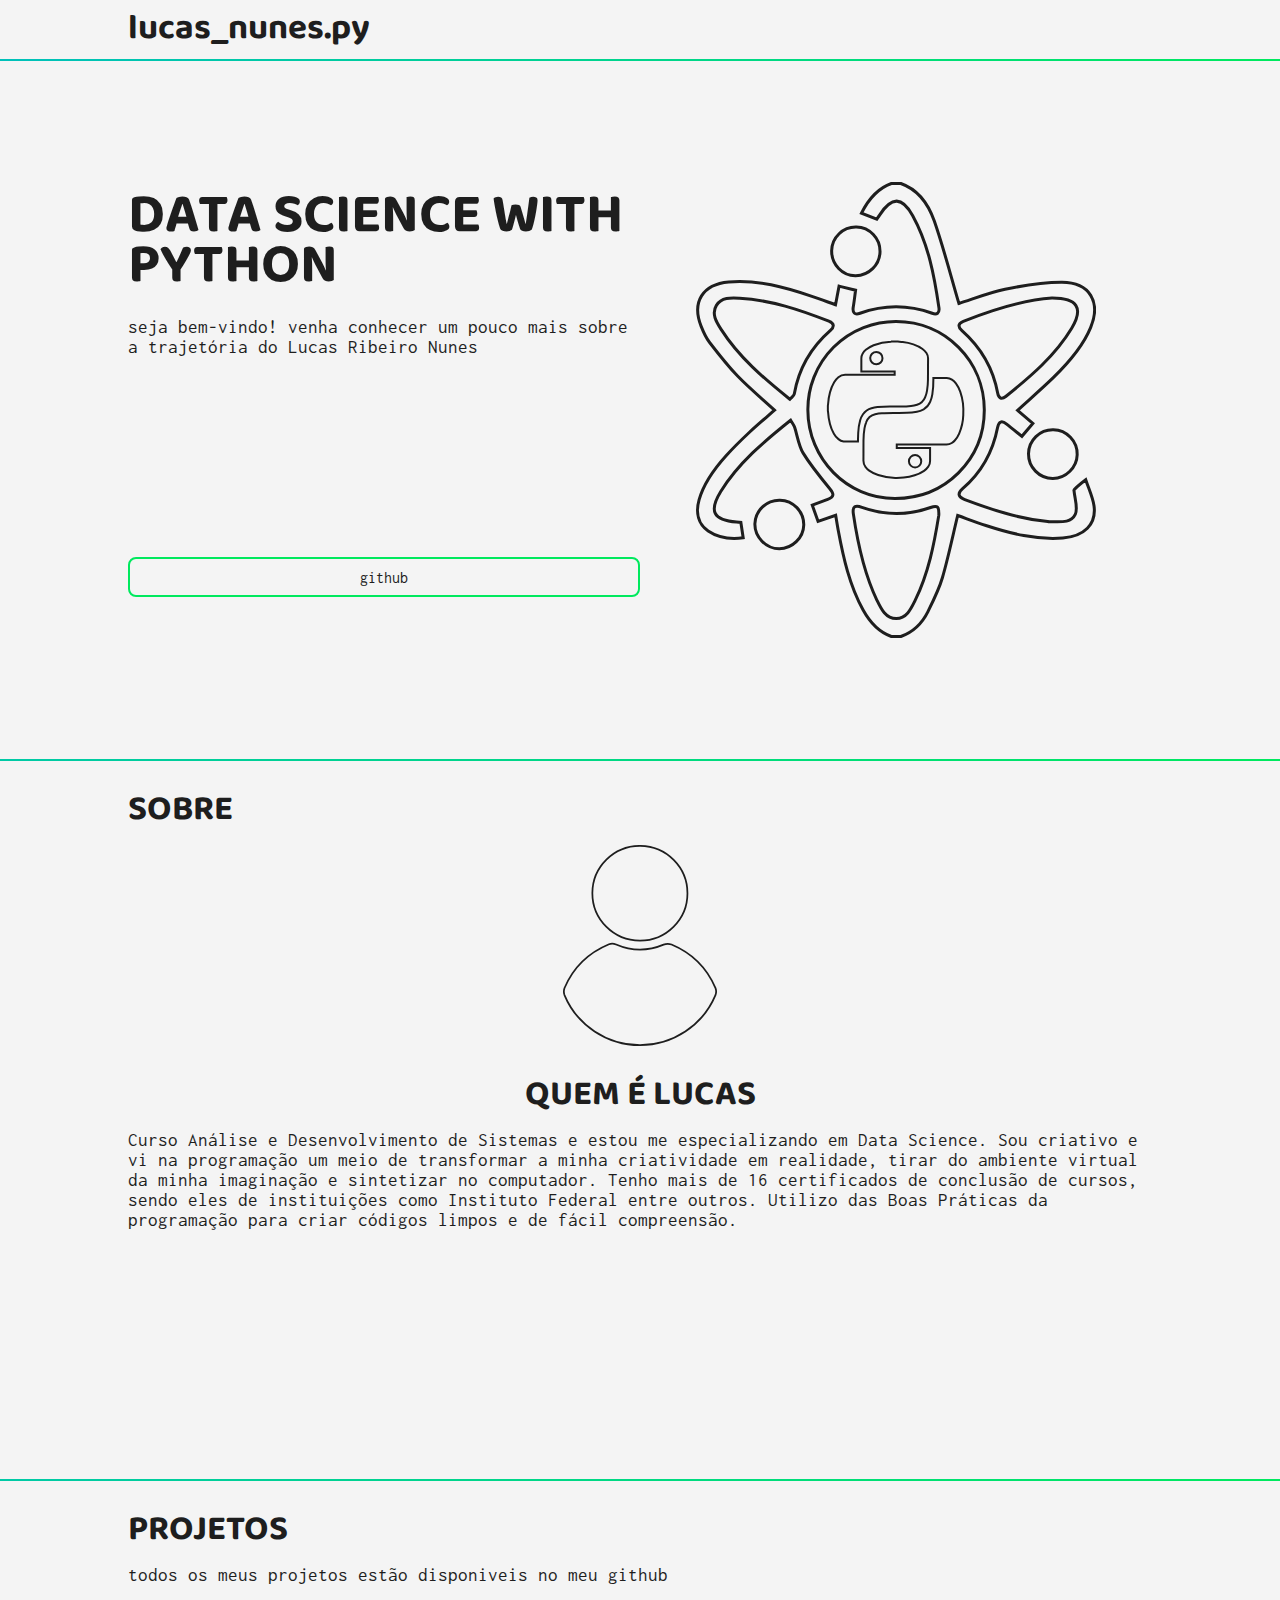
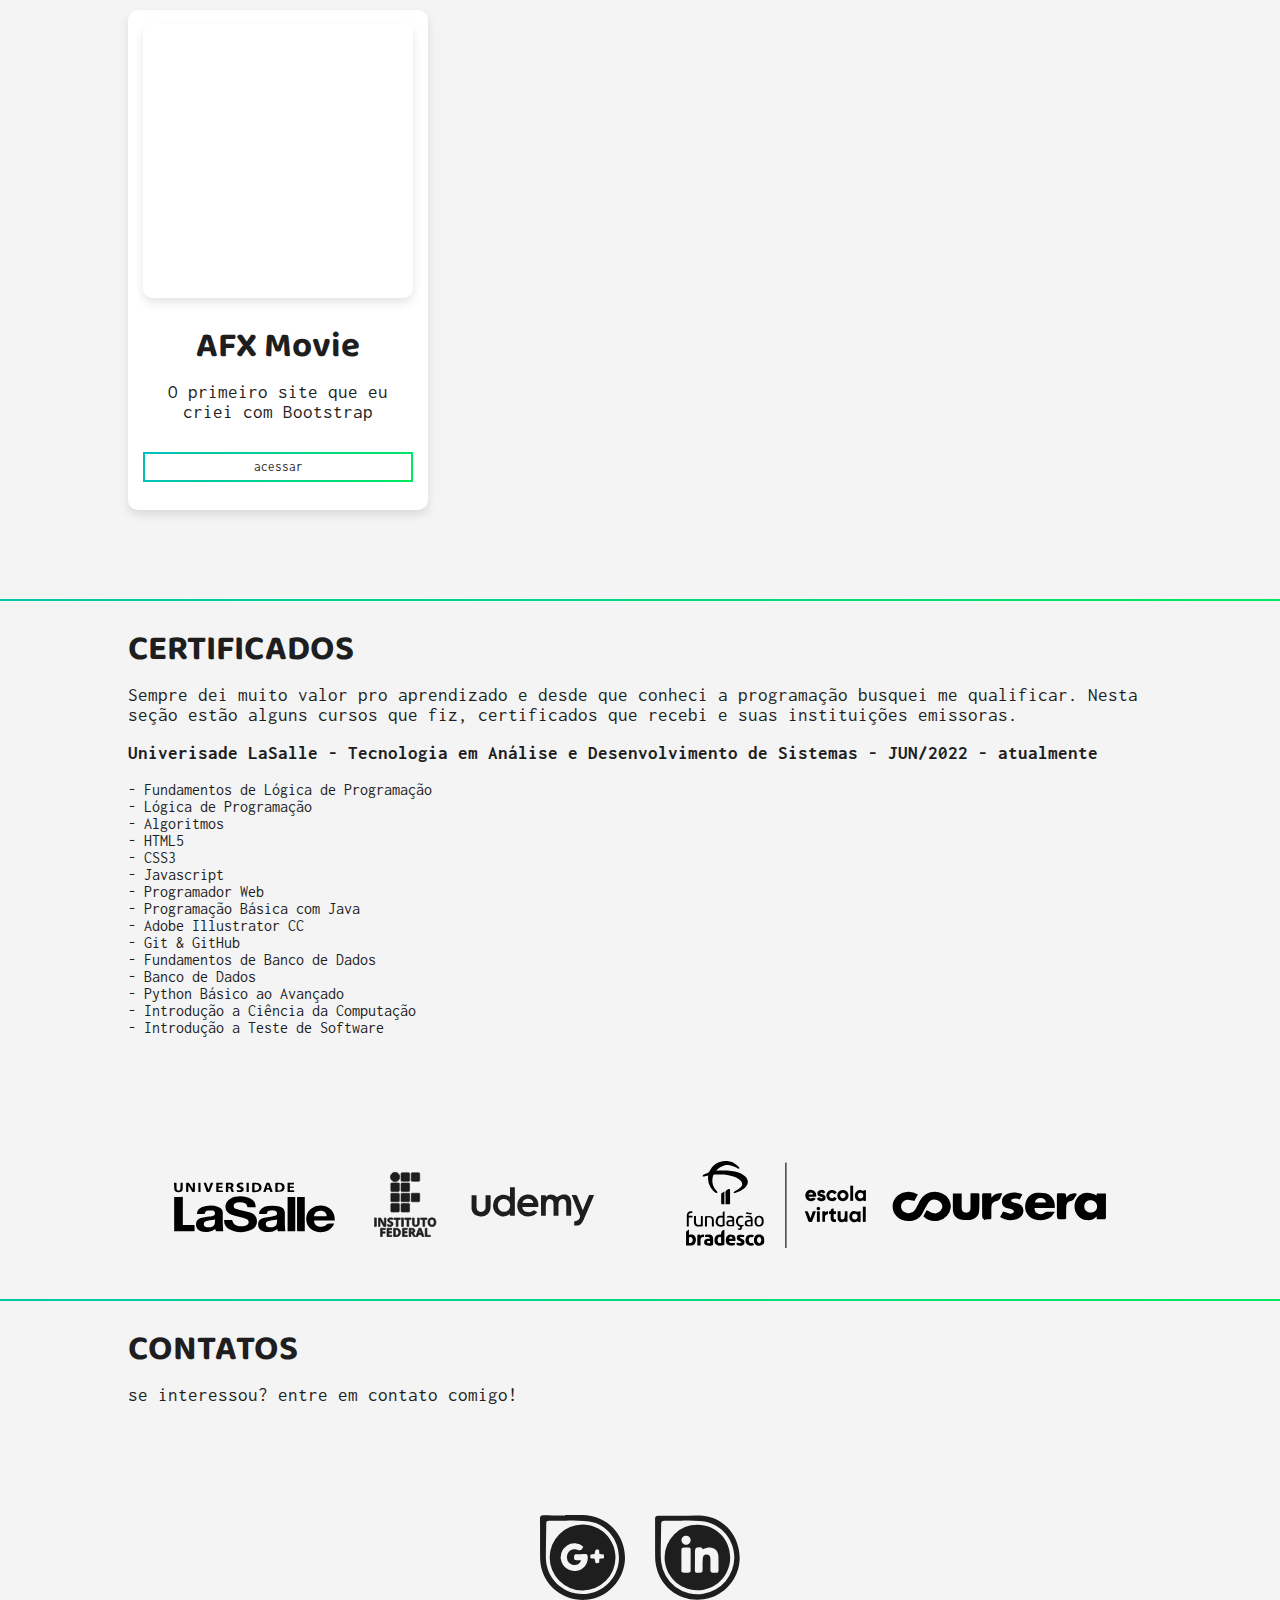
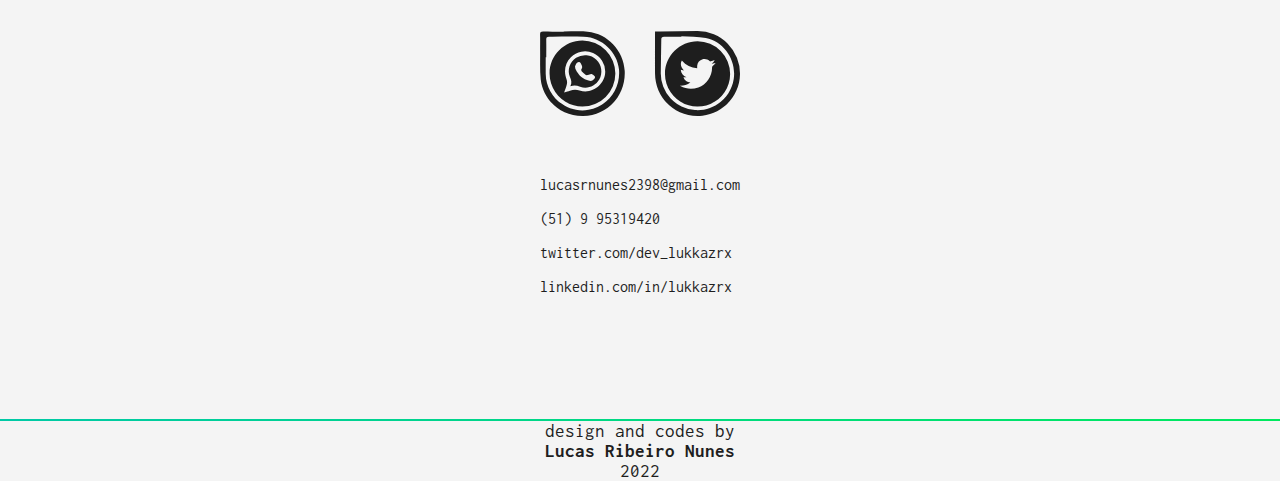
==== index.html @ f73d0a08 "Desktop update 1" ====
<!DOCTYPE html>
<html lang="pt-br">
<head>
  <meta charset="UTF-8">
  <meta http-equiv="X-UA-Compatible" content="IE=edge">
  <meta name="viewport" content="width=device-width, initial-scale=1.0">
  <link rel="stylesheet" href="style.css">
  <meta name="theme-color" content="#1e1e1e" />
  <link rel="shortcut icon" href="./img/Python-logo-notextvg.png" type="image/x-icon">
  <title>Portifólio DevLukkazrx</title>
</head>
<body>
  <header>
    <nav class="logo border-gradient">
      <h2 id="logo-text">lucas_nunes.py</h2>
      <!--
      <div class="navegation-list">
        <ul class="navegation-list2 list">
          <li class="itens">sobre</li>
          <li class="itens">projetos</li>
          <li class="itens">certificados</li>
          <li class="itens">contato</li>
        </ul>
      </div>
      -->
    </nav>
  </header>
  <main>
    <!-- Primeira tela-->
    <section class="first-screen border-gradient espacamento secao">
      <img class="img-data" src="./img/datascienceimg.svg" alt="Data Science image">
      <div class="informations">
          <h1 id="tittle">DATA SCIENCE WITH PYTHON</h1>
          <p>seja bem-vindo! venha conhecer um pouco mais sobre a trajetória do Lucas Ribeiro Nunes</p>
            <div class="btn"><a href="">github</a></div>
      </div>
    </section>

    <!-- Segunda tela -->
    <section class="border-gradient espacamento secao">
      <h2 id="subtittle">SOBRE</h2>
      <div class="about">
          <img class="about-img img-size" src="./img/profileimg.svg" alt="">
        <h3>QUEM É LUCAS</h3>
        <p>Curso Análise e Desenvolvimento de Sistemas e estou me especializando em Data Science.
          Sou criativo e vi na programação um meio de transformar a minha criatividade em realidade, 
          tirar do ambiente virtual da minha imaginação e sintetizar no computador.
          Tenho mais de 16 certificados de conclusão de cursos, sendo eles de instituições como 
          Instituto Federal entre outros.
          Utilizo das Boas Práticas da programação para criar códigos limpos e de fácil compreensão.
        </p>
      </div>
    </section>

    <!-- Terceira tela -->
    <section class="projects border-gradient espacamento secao">
      <h2>PROJETOS</h2>
      <p>todos os meus projetos estão disponiveis no meu github</p>
      <div class="card-container">
        <div class="card">
          <div class="iframecard">
            <iframe src="https://lukkazrx.github.io/AFXMovie/" width="100%" height="100%" frameborder="0"></iframe>
          </div>
          <div class="card-description">
            <h3>AFX Movie</h3>
            <p>O primeiro site que eu criei com Bootstrap</p>
            <button class="btn-card"><a href="https://lukkazrx.github.io/AFXMovie/">acessar</a></button>
          </div>
        </div>
      </div>
    </section>

    <!-- Quarta tela -->
    <section class="certificate border-gradient espacamento secao">
        <div>
          <h2>CERTIFICADOS</h2>
          <p>Sempre dei muito valor pro aprendizado e desde que conheci a programação busquei me qualificar.
            Nesta seção estão alguns cursos que fiz, certificados que recebi e suas instituições emissoras.</p>
          <br>
          <p><strong>Univerisade LaSalle - Tecnologia em Análise e Desenvolvimento de Sistemas - JUN/2022 - atualmente</strong></p>
          <br>
            <ul class="list">
              <li>- Fundamentos de Lógica de Programação</li>
              <li>- Lógica de Programação</li>
              <li>- Algoritmos</li>
              <li>- HTML5</li>
              <li>- CSS3</li>
              <li>- Javascript</li>
              <li>- Programador Web</li>
              <li>- Programação Básica com Java</li>
              <li>- Adobe Illustrator CC</li>
              <li>- Git & GitHub</li>
              <li>- Fundamentos de Banco de Dados</li>
              <li>- Banco de Dados</li>
              <li>- Python Básico ao Avançado</li>
              <li>- Introdução a Ciência da Computação</li>
              <li>- Introdução a Teste de Software</li>
            </ul>
        </div>

        <div class="certificates">
          <img class="certificates-img" src="./img/certificate1img.svg" alt="">
          <img class="certificates-img" src="./img/certificate2img.svg" alt="">
      </div>
    </section>

    <!-- Quinta tela -->
    <section class="border-gradient espacamento secao">
      <h2>CONTATOS</h2>
      <p>se interessou? entre em contato comigo!</p>
      <div class="contact">
        <div class="contact-img">
          <img class="img-size" src="./img/socialimg.svg" alt="">
        </div>
        <ul class="list">
          <li>lucasrnunes2398@gmail.com</li>
          <br>
          <li>(51) 9 95319420</li>
          <br>
          <li><a target="_blank" href="https://twitter.com/dev_lukkazrx">twitter.com/dev_lukkazrx</a></li>
          <br>
          <li><a target="_blank" href="https://www.linkedin.com/in/lukkazrx/">linkedin.com/in/lukkazrx</a></li>
        </ul>
      </div>
    </section>
  </main>
  <footer class="espacamento">
    <p>design and codes by</p>
    <p><strong>Lucas Ribeiro Nunes</strong></p>
    <p>2022</p>
  </footer>
</body>
</html>
---- style.css ----
@import url('https://fonts.googleapis.com/css2?family=Baloo+Da+2:wght@800&family=Inconsolata&display=swap');
/* gerenal styles */
* {
  margin: 0;
  padding: 0;
  box-sizing: border-box;
  text-decoration: none;
  list-style: none;
  color:#1e1e1e;
  
}

body {
  background-color: #f4f4f4;
}

.img-size {
 width: 200px;
}

h1, h2, h3 {
  font-family: 'baloo da 2';
  margin: 20px 0 5px 0;
}

p{
  font-family: 'Inconsolata';
  font-size: 1.2rem;
}

.logo {
  padding-left: 10%;
  padding-right: 10%;
  display: flex;
}

#logo-text {
  margin: 0 0 0 0;
}

.navegation-list {
  display: none;
}

.border-gradient {
  border-bottom: 2px solid;
  border-image: linear-gradient(120deg, #00bfbc, #00e95e) 1;
}

.list {
  margin-bottom: 40px;
  font-family: 'Inconsolata';
}

.espacamento {
  min-width: 300px;
  padding-left: 10%;
  padding-right: 10%;
}

.secao {
  min-height: 700px;
}
/* end gerenal styles */

/* section first-screen*/
.first-screen {
  display: flex;
  justify-content: flex-start;
  flex-direction: column;
}

.img-data {
  min-width: 200px;
  max-width: 30%;
  margin: 60px auto 60px auto;
}

.informations {
  max-width: 100%;
}

.btn {
  height: 30px;
  min-width: 240px;
  margin-top: 20px;
  font-family: 'Inconsolata';
  border-radius: 8px;
  border: 2px solid #00e95e;
  background-color: transparent;
  text-align: center;
  display: flex;
  justify-content: center;
  align-items: center;
}

.btn:hover {
  background-image: linear-gradient(120deg, #00bfbc 0%, #00e95e 100%);
  border: 1px solid #00befc;
  color: #f4f4f4;
}

/* section about */
.about {
  display: flex;
  justify-content: center;
  align-items: center;
  flex-direction: column;
  margin-bottom: 70px;
}

#subtittle {
  text-align: start;
}

.about-img {
  min-width: 150px;
  max-width: 15%;
}

/*  section projects */
.projects {
  width: 100%;
}

.card-container {
  height: 500px;
}

.card {
  position: relative;
  background-color: #fff;
  border-radius: 10px;
  max-width: 300px;
  height: 100%;
  margin-top: 25px;
  margin-bottom: 45px;
  display: flex;
  justify-content: center;
  align-items: center;
  flex-direction: column;
  box-shadow: 0 5px 10px rgba(0, 0, 0, 0.1);
  text-align: center;
}

.iframecard {
  background-color: transparent;
  border-radius: 10px;
  border: 2px solid #fff;
  width: 90%;
  height: 55%;
  box-shadow: 0 5px 10px rgba(0, 0, 0, 0.1);}

.card-description {
  width: 90%;
  height: 40%;
}

.btn-card {
  height: 30px;
  width: 100%;
  margin-top: 30px;
  font-family: 'Inconsolata';
  border: 2px solid;
  border-image: linear-gradient(120deg, #00bfbc, #00e95e) 1;
  background-color: transparent;
}

.btn-card:hover {
  background-image: linear-gradient(120deg, #00bfbc 0%, #00e95e 100%);
  border: 2px solid #00befc;
  color: #f4f4f4;
}

/* section certificate */
.certificates {
  max-width: 100%;
  padding-bottom: 5%;
}


.certificates-img {
  max-width: 420px;
}

/* section contact */
.contact{
  display: flex;
  justify-content: center;
  align-items: center;
  flex-direction: column;
  margin-top: 60px;
  margin-bottom: 60px;
}

.contact-img {
  margin-top: 50px;
  margin-bottom: 50px;
  display: flex;
  justify-content: flex;
  align-items: center;
  margin-bottom: 60px;
}

footer p {
  text-align: center;
}

@media (min-width: 576px) {
  .logo {
    justify-content: space-between;
  }
  .navegation-list {
    display:flex;
    justify-content: center;
    align-items: center;
    justify-content: space-around;
  }
  .navegation-list2 {
    display: flex;
    align-items: center;
    justify-content: space-around;
  }

}

@media (min-width: 992px) {
  h1, h2, h3 {
    font-family: 'baloo da 2';
    margin: 20px 0 5px 0;
    font-size: 35px;
  }


  .img-data {
    max-width: 400px;
  }
  .first-screen {
    display: flex;
    flex-direction: row-reverse;
    justify-content: space-between;
    align-items: center;
  }

  #tittle {
    font-size: 3.5rem;
    line-height: 90%;
  }

  .btn {
    margin-top: 200px;
    height: 40px;
  }

  .informations {
    display: flex;
    flex-direction: column;
    justify-content: space-between;
    max-width: 50%;
    max-height: 100%;
    padding: 0 0 5% 0;
  }
  .informations p {
    margin-top: 20px;
  }

  .certificate {
    display: flex;
    justify-content: space-between;
    flex-direction: column;
  }

  .certificates {
    display: flex;
    align-items: center;
    justify-content: space-around;
  }
}
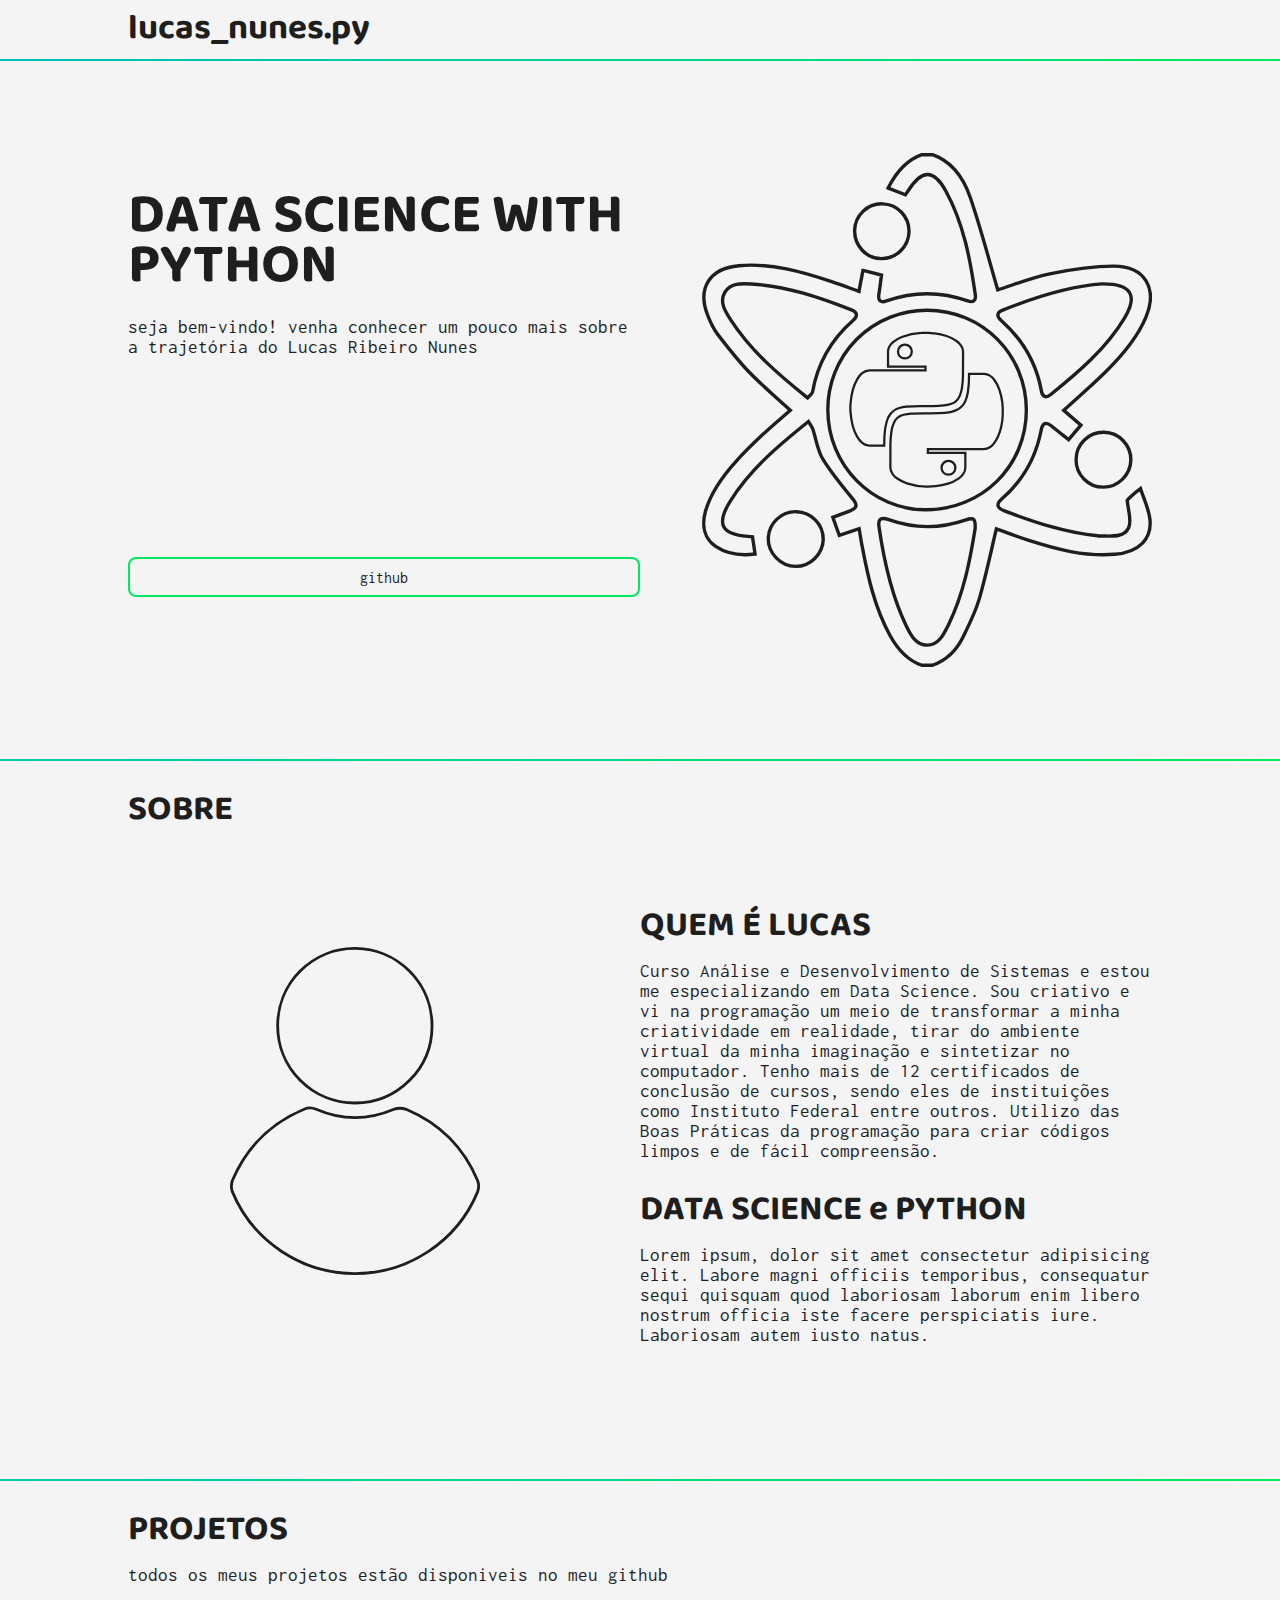
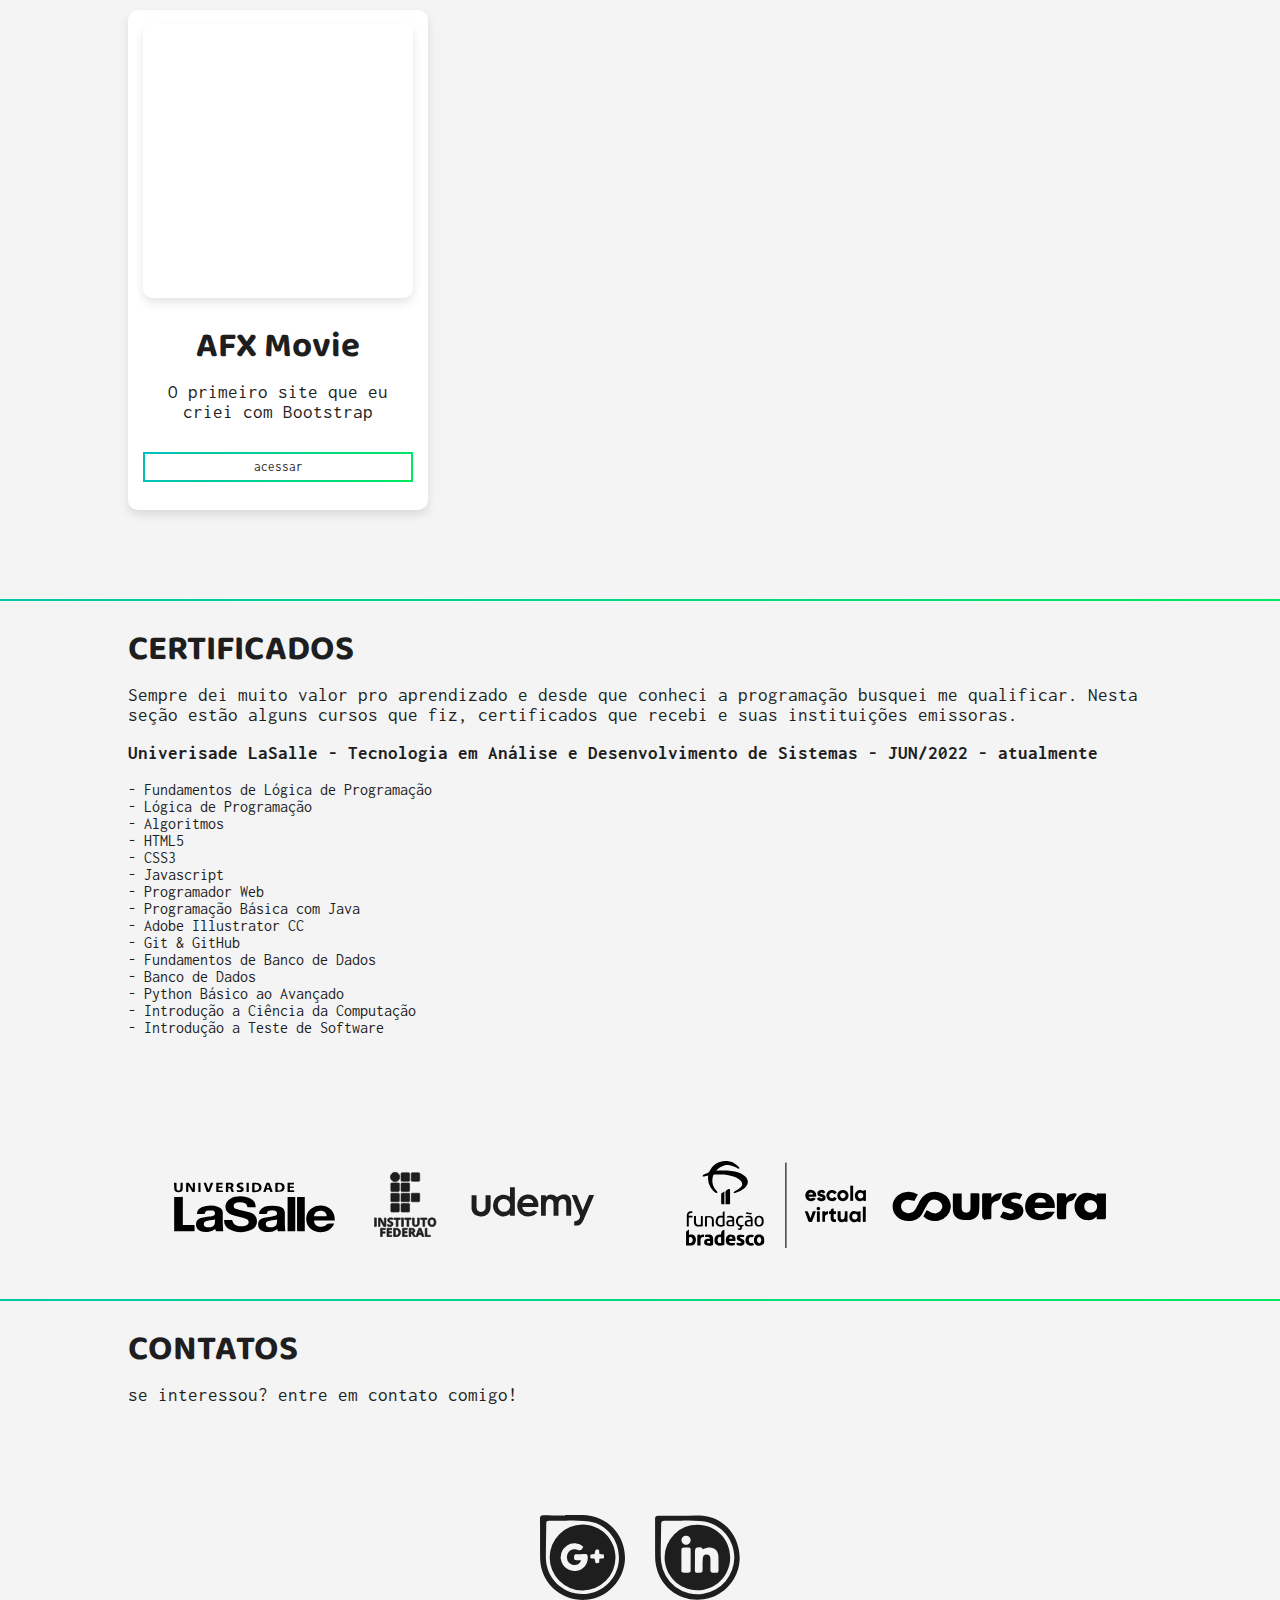
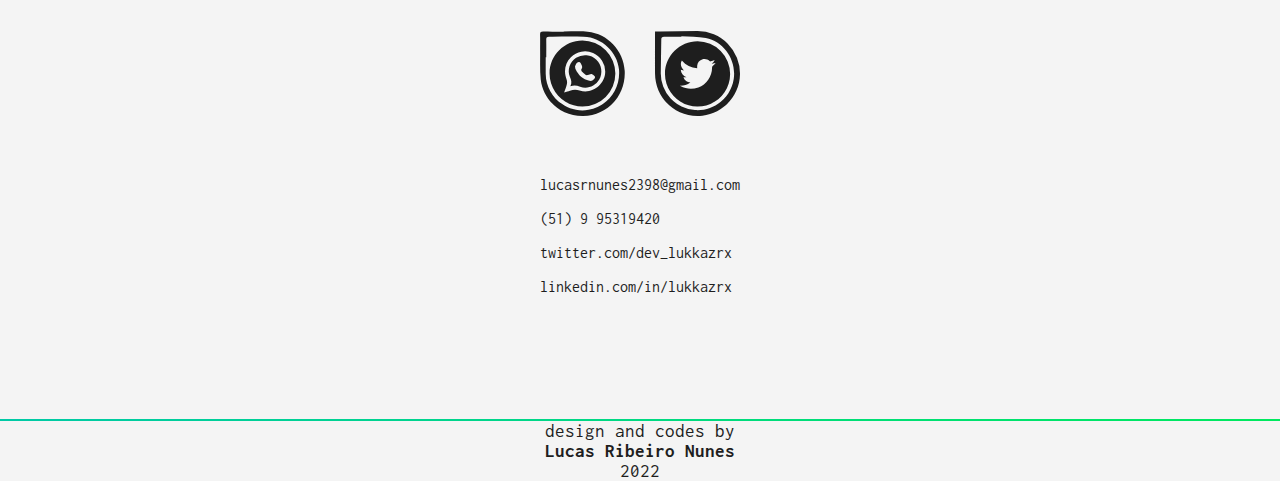
==== commit dfd217f1: "Desktop update 2" ====
--- a/index.html
+++ b/index.html
@@ -40,15 +40,22 @@
     <section class="border-gradient espacamento secao">
       <h2 id="subtittle">SOBRE</h2>
       <div class="about">
-          <img class="about-img img-size" src="./img/profileimg.svg" alt="">
-        <h3>QUEM É LUCAS</h3>
-        <p>Curso Análise e Desenvolvimento de Sistemas e estou me especializando em Data Science.
-          Sou criativo e vi na programação um meio de transformar a minha criatividade em realidade, 
-          tirar do ambiente virtual da minha imaginação e sintetizar no computador.
-          Tenho mais de 16 certificados de conclusão de cursos, sendo eles de instituições como 
-          Instituto Federal entre outros.
-          Utilizo das Boas Práticas da programação para criar códigos limpos e de fácil compreensão.
-        </p>
+          <img class="about-img" src="./img/profileimg.svg" alt="">
+          <div class="informations-about">
+            <h3>QUEM É LUCAS</h3>
+             <p>Curso Análise e Desenvolvimento de Sistemas e estou me especializando em Data Science.
+               Sou criativo e vi na programação um meio de transformar a minha criatividade em realidade, 
+               tirar do ambiente virtual da minha imaginação e sintetizar no computador.
+               Tenho mais de 12 certificados de conclusão de cursos, sendo eles de instituições como 
+               Instituto Federal entre outros.
+               Utilizo das Boas Práticas da programação para criar códigos limpos e de fácil compreensão.
+             </p>
+             <h3>DATA SCIENCE e PYTHON</h3>
+             <p>
+              Lorem ipsum, dolor sit amet consectetur adipisicing elit.
+               Labore magni officiis temporibus, consequatur sequi quisquam quod laboriosam laborum enim libero nostrum officia iste facere perspiciatis iure. Laboriosam autem iusto natus.
+             </p>
+          </div>
       </div>
     </section>
 
@@ -67,6 +74,7 @@
             <button class="btn-card"><a href="https://lukkazrx.github.io/AFXMovie/">acessar</a></button>
           </div>
         </div>
+        
       </div>
     </section>
 
--- a/style.css
+++ b/style.css
@@ -74,6 +74,11 @@
   min-width: 200px;
   max-width: 30%;
   margin: 60px auto 60px auto;
+  animation: dataAnimation 5000ms linear infinite;
+}
+
+@keyframes dataAnimation {
+  100% {transform: rotate(360deg);}
 }
 
 .informations {
@@ -132,7 +137,7 @@
   background-color: #fff;
   border-radius: 10px;
   max-width: 300px;
-  height: 100%;
+  height: 90%;
   margin-top: 25px;
   margin-bottom: 45px;
   display: flex;
@@ -149,7 +154,8 @@
   border: 2px solid #fff;
   width: 90%;
   height: 55%;
-  box-shadow: 0 5px 10px rgba(0, 0, 0, 0.1);}
+  box-shadow: 0 5px 10px rgba(0, 0, 0, 0.1);
+}
 
 .card-description {
   width: 90%;
@@ -166,6 +172,7 @@
   background-color: transparent;
 }
 
+
 .btn-card:hover {
   background-image: linear-gradient(120deg, #00bfbc 0%, #00e95e 100%);
   border: 2px solid #00befc;
@@ -231,9 +238,10 @@
     font-size: 35px;
   }
 
-
   .img-data {
-    max-width: 400px;
+    max-width: 450px;
+    margin: 60px 0 60px 0;
+    margin-right: 0;
   }
   .first-screen {
     display: flex;
@@ -263,6 +271,23 @@
   .informations p {
     margin-top: 20px;
   }
+  .about {
+    display: flex;
+    align-items: center;
+    flex-direction: row;
+    justify-content: space-between;
+  }
+  .about-img {
+    max-width: 250px;
+    margin: 10% 0 10% 10%;
+  }
+  .informations-about {
+    max-width: 50%;
+  }
+
+  .card {
+    height: 100%;
+  }
 
   .certificate {
     display: flex;
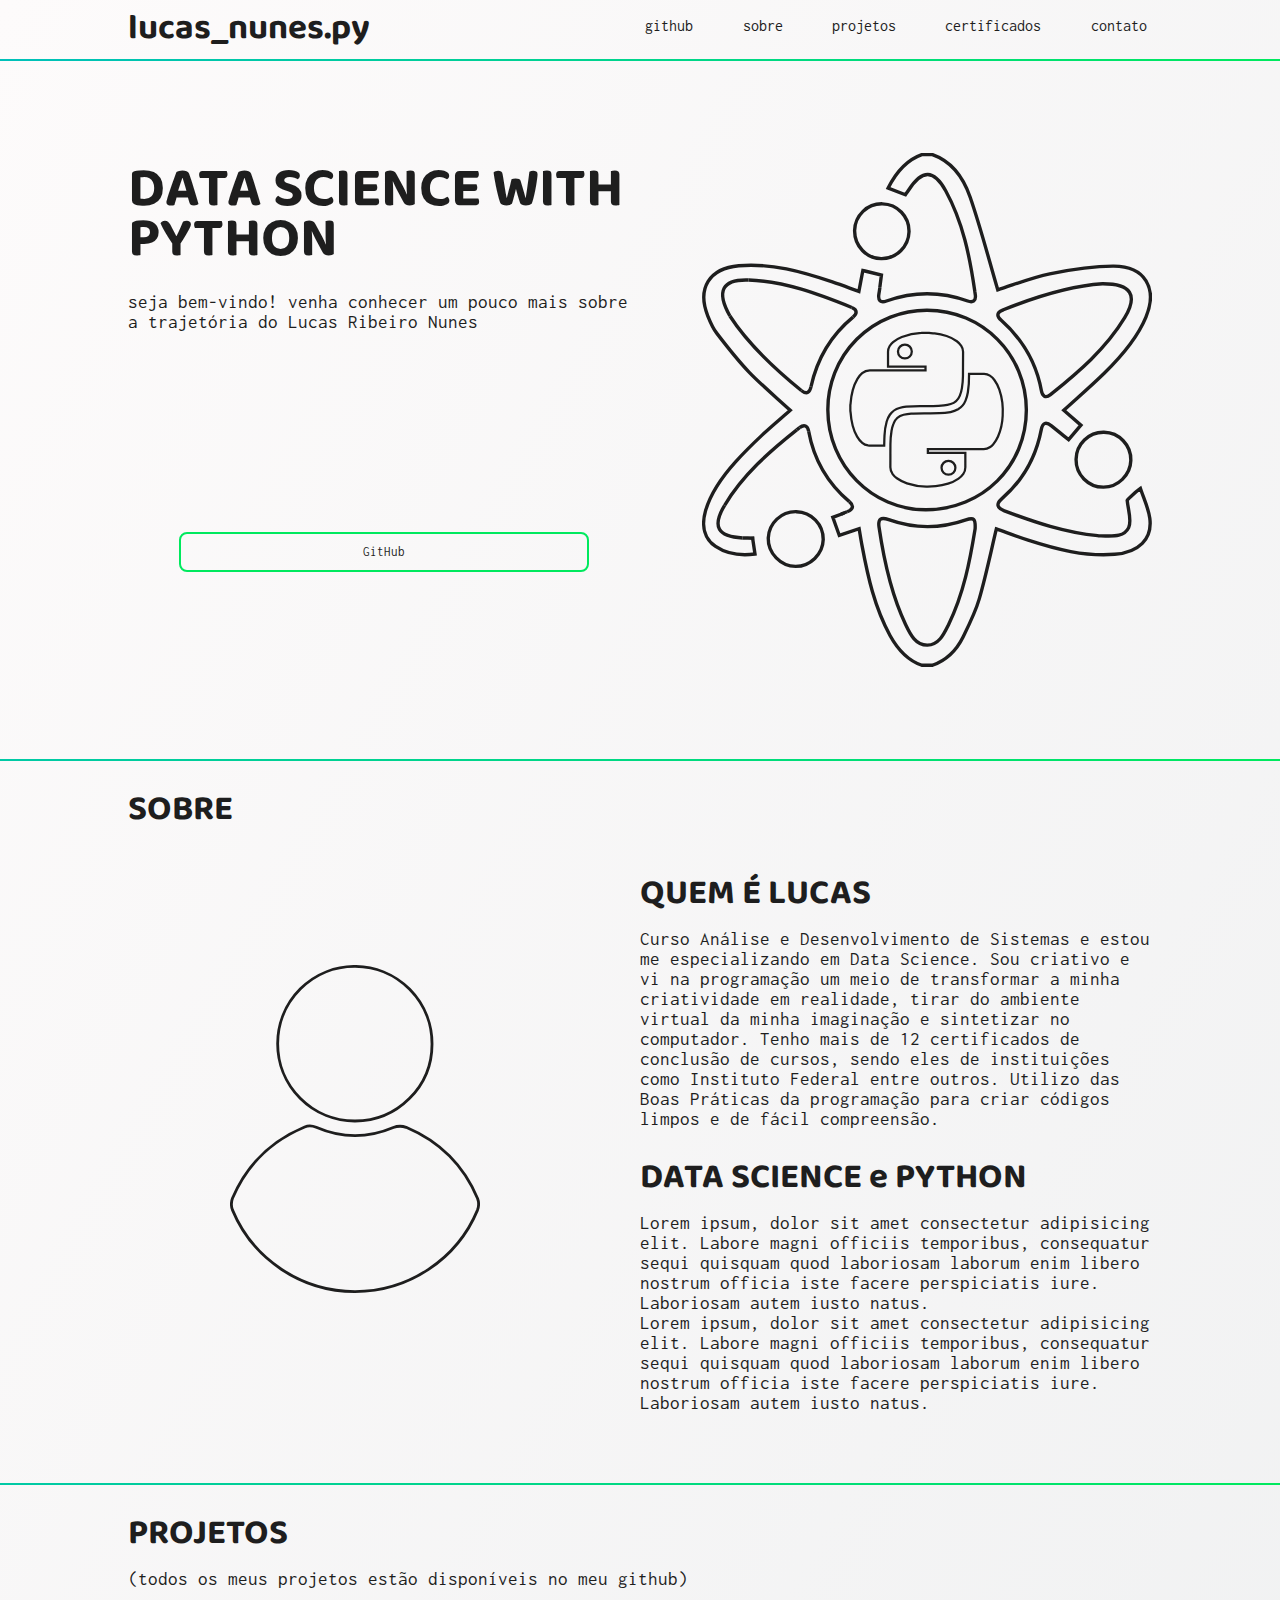
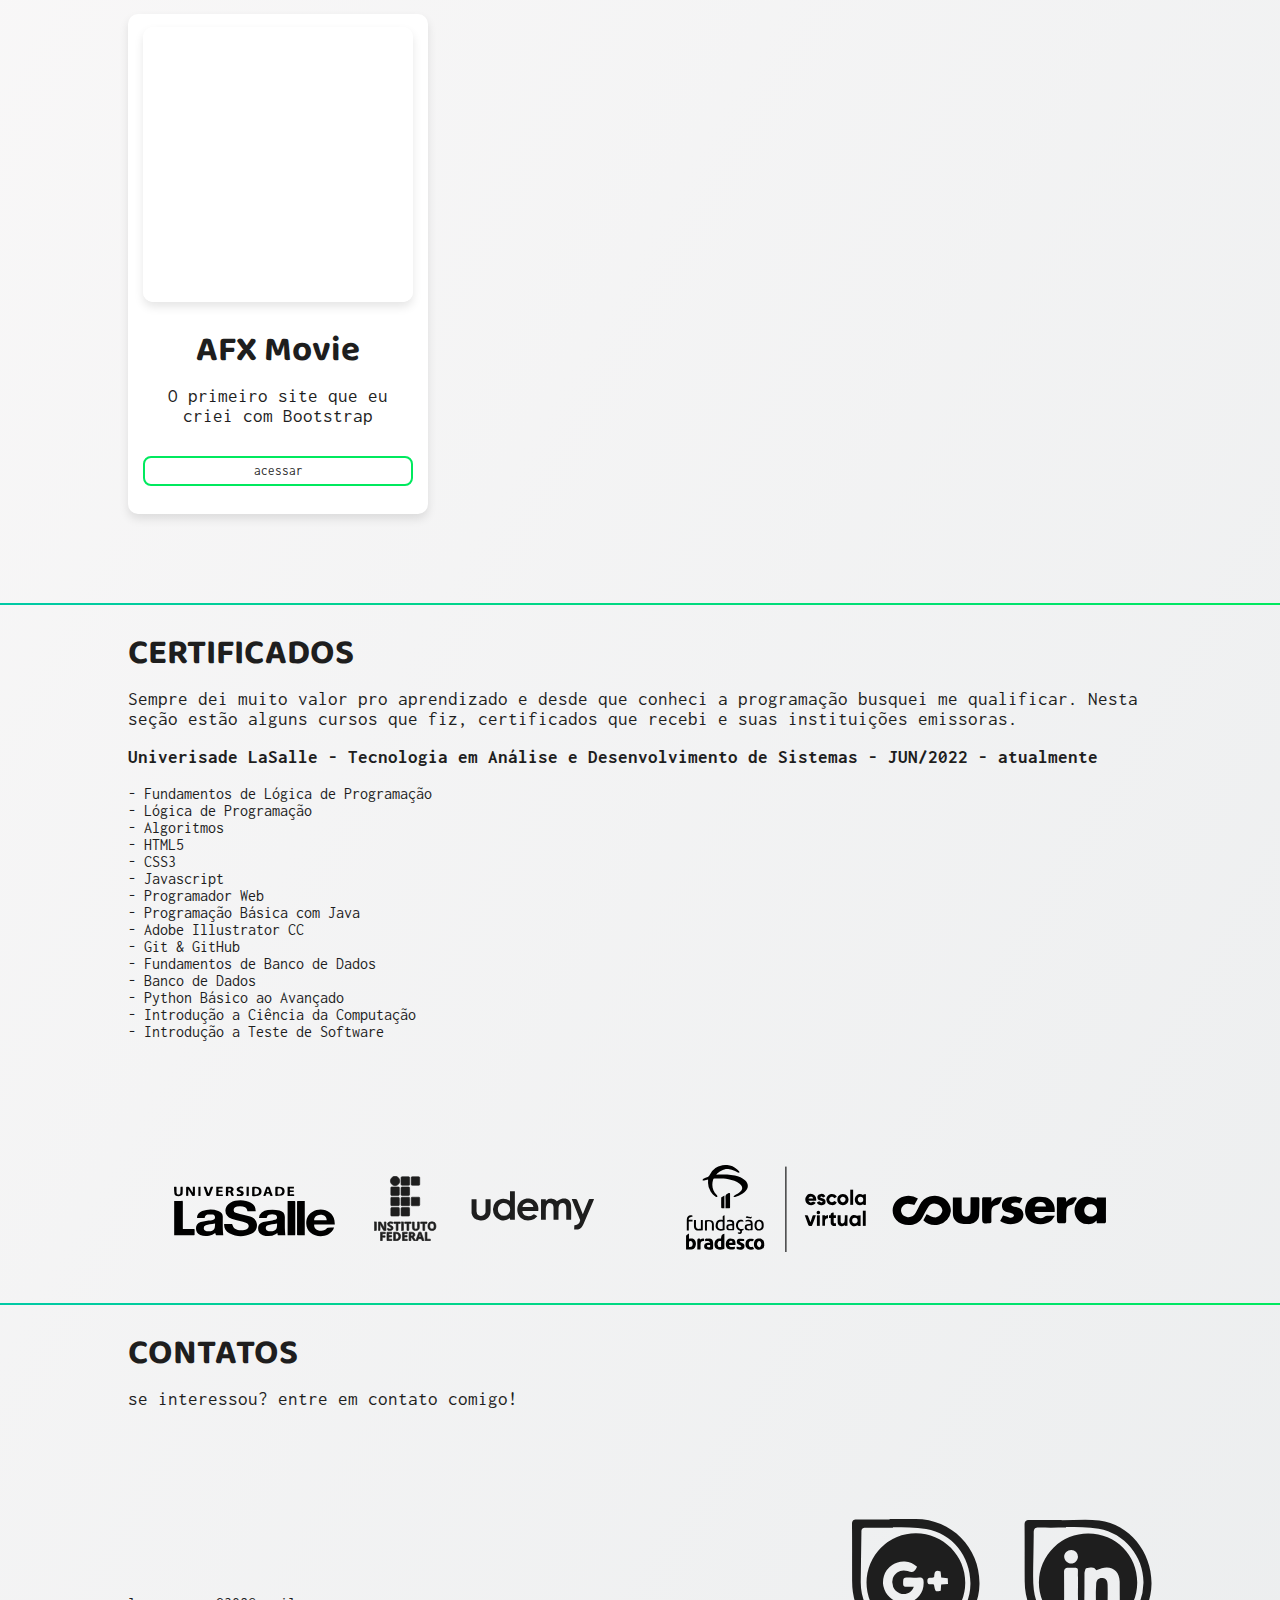
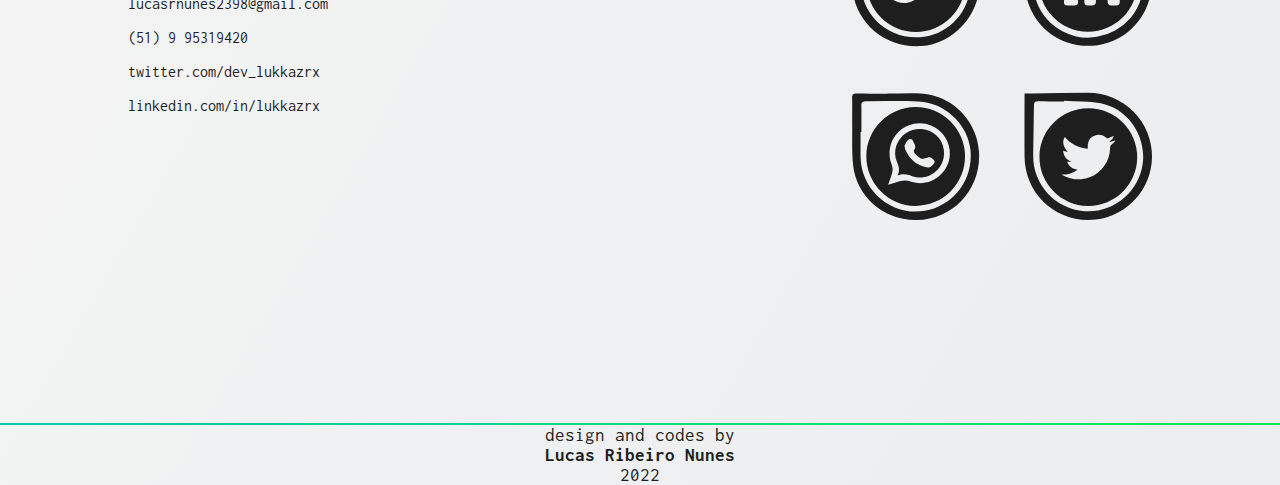
==== commit 49f67fde: "Desktop update 3" ====
--- a/index.html
+++ b/index.html
@@ -6,38 +6,37 @@
   <meta name="viewport" content="width=device-width, initial-scale=1.0">
   <link rel="stylesheet" href="style.css">
   <meta name="theme-color" content="#1e1e1e" />
-  <link rel="shortcut icon" href="./img/Python-logo-notextvg.png" type="image/x-icon">
+  <link rel="shortcut icon" href="./img/faviconmg.svg" type="image/x-icon">
   <title>Portifólio DevLukkazrx</title>
 </head>
 <body>
   <header>
     <nav class="logo border-gradient">
       <h2 id="logo-text">lucas_nunes.py</h2>
-      <!--
       <div class="navegation-list">
-        <ul class="navegation-list2 list">
-          <li class="itens">sobre</li>
-          <li class="itens">projetos</li>
-          <li class="itens">certificados</li>
-          <li class="itens">contato</li>
-        </ul>
+          <ul class="navegation-list2 list">
+            <li class="itens"><a target="_blank" href="https://github.com/lukkazrx">github</a></li>
+            <li class="itens"><a href="#section-two">sobre</a></li>
+            <li class="itens"><a href="#section-three">projetos</a></li>
+            <li class="itens"><a href="#section-four">certificados</a></li>
+            <li class="itens"><a href="#section-five">contato</a></li>
+          </ul>
       </div>
-      -->
     </nav>
   </header>
   <main>
     <!-- Primeira tela-->
     <section class="first-screen border-gradient espacamento secao">
-      <img class="img-data" src="./img/datascienceimg.svg" alt="Data Science image">
+      <img class="img-data" src="./img/datascienceimg2.svg" alt="Data Science image">
       <div class="informations">
           <h1 id="tittle">DATA SCIENCE WITH PYTHON</h1>
           <p>seja bem-vindo! venha conhecer um pouco mais sobre a trajetória do Lucas Ribeiro Nunes</p>
-            <div class="btn"><a href="">github</a></div>
+            <button onclick="window.location='https://github.com/lukkazrx';" value="click here" class="btn">GitHub</button>
       </div>
     </section>
 
     <!-- Segunda tela -->
-    <section class="border-gradient espacamento secao">
+    <section id="section-two" class="border-gradient espacamento secao">
       <h2 id="subtittle">SOBRE</h2>
       <div class="about">
           <img class="about-img" src="./img/profileimg.svg" alt="">
@@ -53,16 +52,24 @@
              <h3>DATA SCIENCE e PYTHON</h3>
              <p>
               Lorem ipsum, dolor sit amet consectetur adipisicing elit.
-               Labore magni officiis temporibus, consequatur sequi quisquam quod laboriosam laborum enim libero nostrum officia iste facere perspiciatis iure. Laboriosam autem iusto natus.
+               Labore magni officiis temporibus, consequatur sequi quisquam
+                quod laboriosam laborum enim libero nostrum officia iste facere perspiciatis iure. 
+                Laboriosam autem iusto natus.
+             </p>
+                          <p>
+              Lorem ipsum, dolor sit amet consectetur adipisicing elit.
+               Labore magni officiis temporibus, consequatur sequi quisquam
+                quod laboriosam laborum enim libero nostrum officia iste facere perspiciatis iure. 
+                Laboriosam autem iusto natus.
              </p>
           </div>
       </div>
     </section>
 
     <!-- Terceira tela -->
-    <section class="projects border-gradient espacamento secao">
+    <section id="section-three" class="projects border-gradient espacamento secao">
       <h2>PROJETOS</h2>
-      <p>todos os meus projetos estão disponiveis no meu github</p>
+      <p>(todos os meus projetos estão disponíveis no meu github)</p>
       <div class="card-container">
         <div class="card">
           <div class="iframecard">
@@ -71,7 +78,7 @@
           <div class="card-description">
             <h3>AFX Movie</h3>
             <p>O primeiro site que eu criei com Bootstrap</p>
-            <button class="btn-card"><a href="https://lukkazrx.github.io/AFXMovie/">acessar</a></button>
+            <button class="btn-card" onclick="window.location='https://lukkazrx.github.io/AFXMovie/';" value="click here">acessar</button>
           </div>
         </div>
         
@@ -79,7 +86,7 @@
     </section>
 
     <!-- Quarta tela -->
-    <section class="certificate border-gradient espacamento secao">
+    <section id="section-four" class="certificate border-gradient espacamento secao">
         <div>
           <h2>CERTIFICADOS</h2>
           <p>Sempre dei muito valor pro aprendizado e desde que conheci a programação busquei me qualificar.
@@ -113,7 +120,7 @@
     </section>
 
     <!-- Quinta tela -->
-    <section class="border-gradient espacamento secao">
+    <section id="section-five" class="border-gradient espacamento secao">
       <h2>CONTATOS</h2>
       <p>se interessou? entre em contato comigo!</p>
       <div class="contact">
--- a/style.css
+++ b/style.css
@@ -7,11 +7,13 @@
   text-decoration: none;
   list-style: none;
   color:#1e1e1e;
-  
-}
+  scroll-behavior: smooth;
+}
+
 
 body {
-  background-color: #f4f4f4;
+  background-image: linear-gradient(120deg, #fdfbfb 0%, #ebedee 100%);
+
 }
 
 .img-size {
@@ -73,8 +75,8 @@
 .img-data {
   min-width: 200px;
   max-width: 30%;
-  margin: 60px auto 60px auto;
-  animation: dataAnimation 5000ms linear infinite;
+  margin: auto;
+  animation: dataAnimation 9000ms linear infinite;
 }
 
 @keyframes dataAnimation {
@@ -88,7 +90,7 @@
 .btn {
   height: 30px;
   min-width: 240px;
-  margin-top: 20px;
+  margin: 10%;
   font-family: 'Inconsolata';
   border-radius: 8px;
   border: 2px solid #00e95e;
@@ -101,7 +103,7 @@
 
 .btn:hover {
   background-image: linear-gradient(120deg, #00bfbc 0%, #00e95e 100%);
-  border: 1px solid #00befc;
+  border: 2px solid #00befc;
   color: #f4f4f4;
 }
 
@@ -167,11 +169,10 @@
   width: 100%;
   margin-top: 30px;
   font-family: 'Inconsolata';
-  border: 2px solid;
-  border-image: linear-gradient(120deg, #00bfbc, #00e95e) 1;
+  border: 2px solid #00e95e;
+  border-radius: 8px;
   background-color: transparent;
 }
-
 
 .btn-card:hover {
   background-image: linear-gradient(120deg, #00bfbc 0%, #00e95e 100%);
@@ -215,23 +216,56 @@
 
 @media (min-width: 576px) {
   .logo {
+    display: flex;
     justify-content: space-between;
   }
   .navegation-list {
-    display:flex;
-    justify-content: center;
-    align-items: center;
-    justify-content: space-around;
+    width: 50%;
+    display: block;
   }
   .navegation-list2 {
     display: flex;
-    align-items: center;
-    justify-content: space-around;
-  }
-
+    justify-content: space-between;
+    align-items: center;
+    margin: 10px 0 10px 0;
+  }
+  .itens {
+    margin: 1%;
+  }
+  .itens a:hover {
+    color: #00e95e;
+  }
+  .itens:hover {
+    color: #00e95e;
+    cursor: pointer;
+  }
 }
 
 @media (min-width: 992px) {
+  .logo {
+    display: flex;
+    justify-content: space-between;
+  }
+  #logo-text {
+    width: 50%;
+  }
+  .navegation-list {
+    width: 50%;
+    display: block;
+  }
+  .navegation-list2 {
+    display: flex;
+    justify-content: space-between;
+    align-items: center;
+    margin: 12px 0 12px 0;
+  }
+  .itens {
+    margin: 1%;
+  }
+  .itens a:hover {
+    color: #00e95e;
+  }
+
   h1, h2, h3 {
     font-family: 'baloo da 2';
     margin: 20px 0 5px 0;
@@ -300,4 +334,14 @@
     align-items: center;
     justify-content: space-around;
   }
+
+  .contact {
+    display: flex;
+    flex-direction: row-reverse;
+    justify-content: space-between;
+  }
+
+  .img-size {
+    width: 300px;
+  }
 }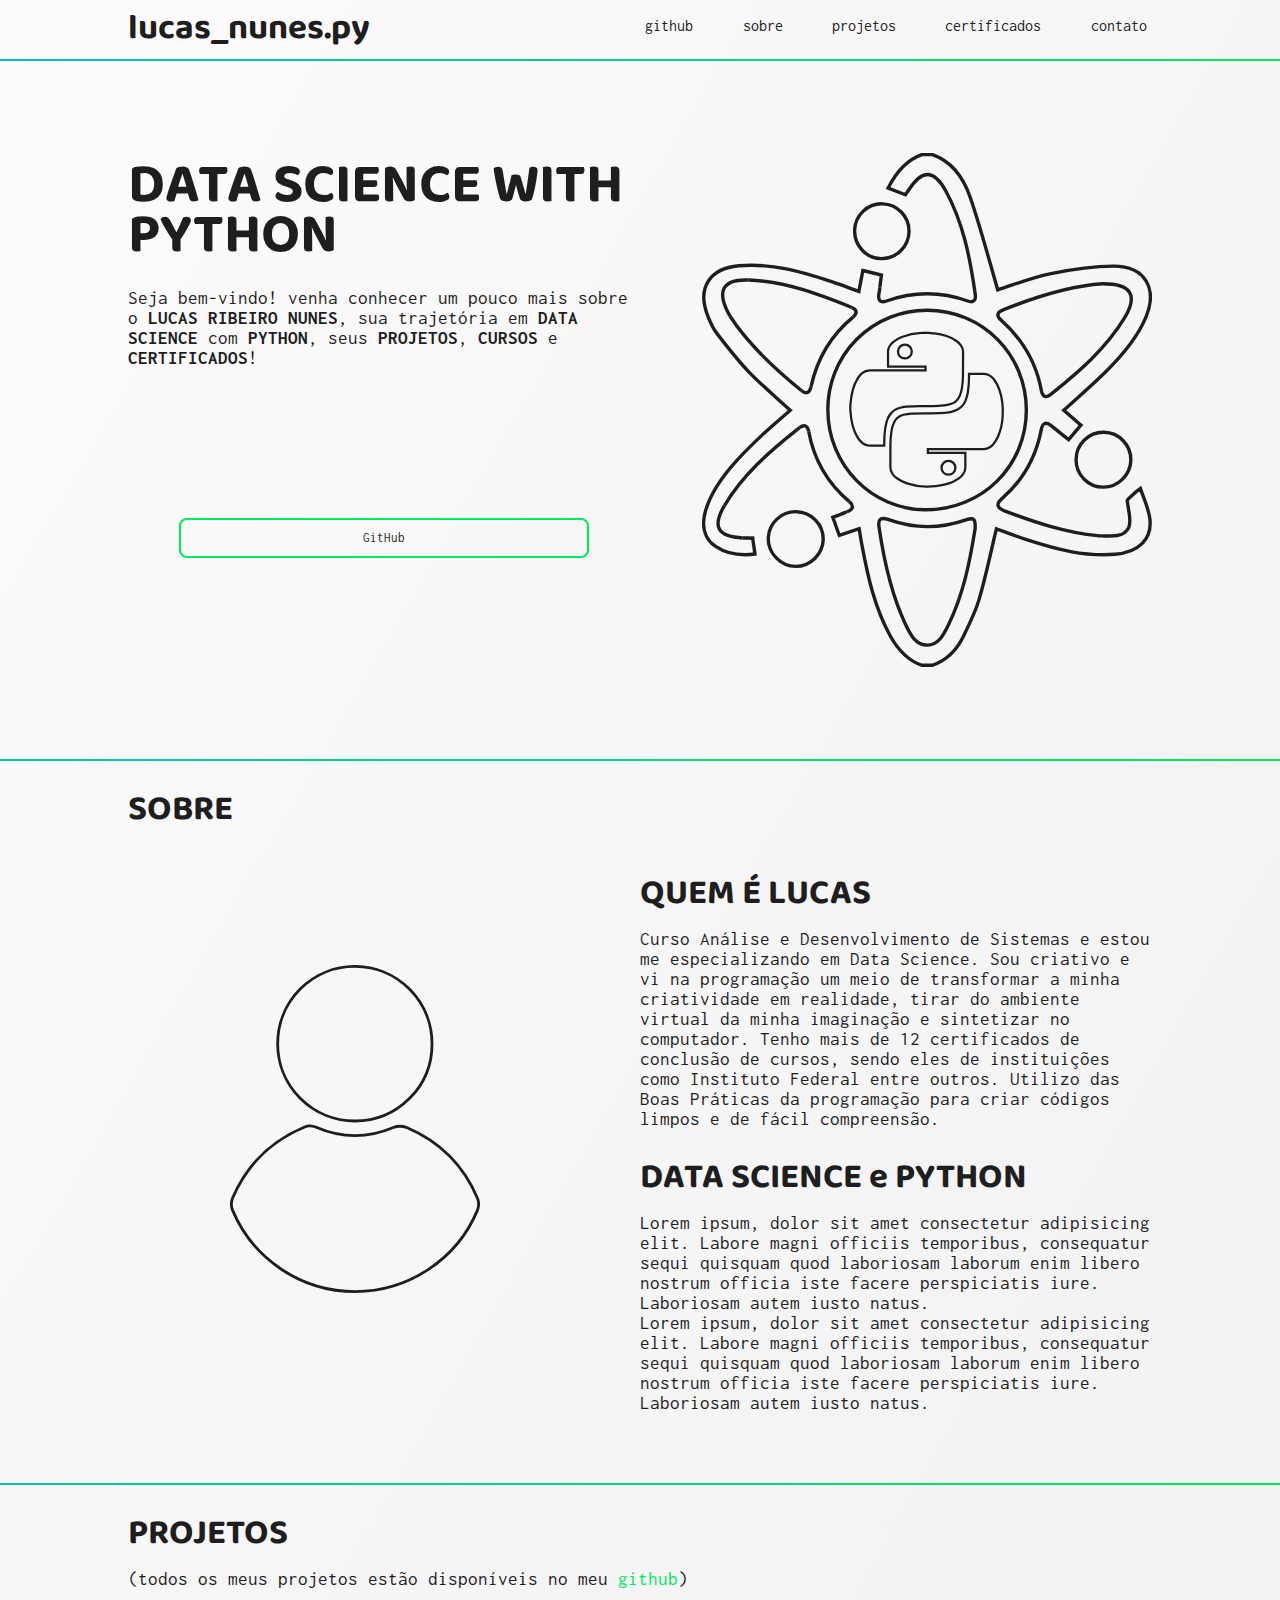
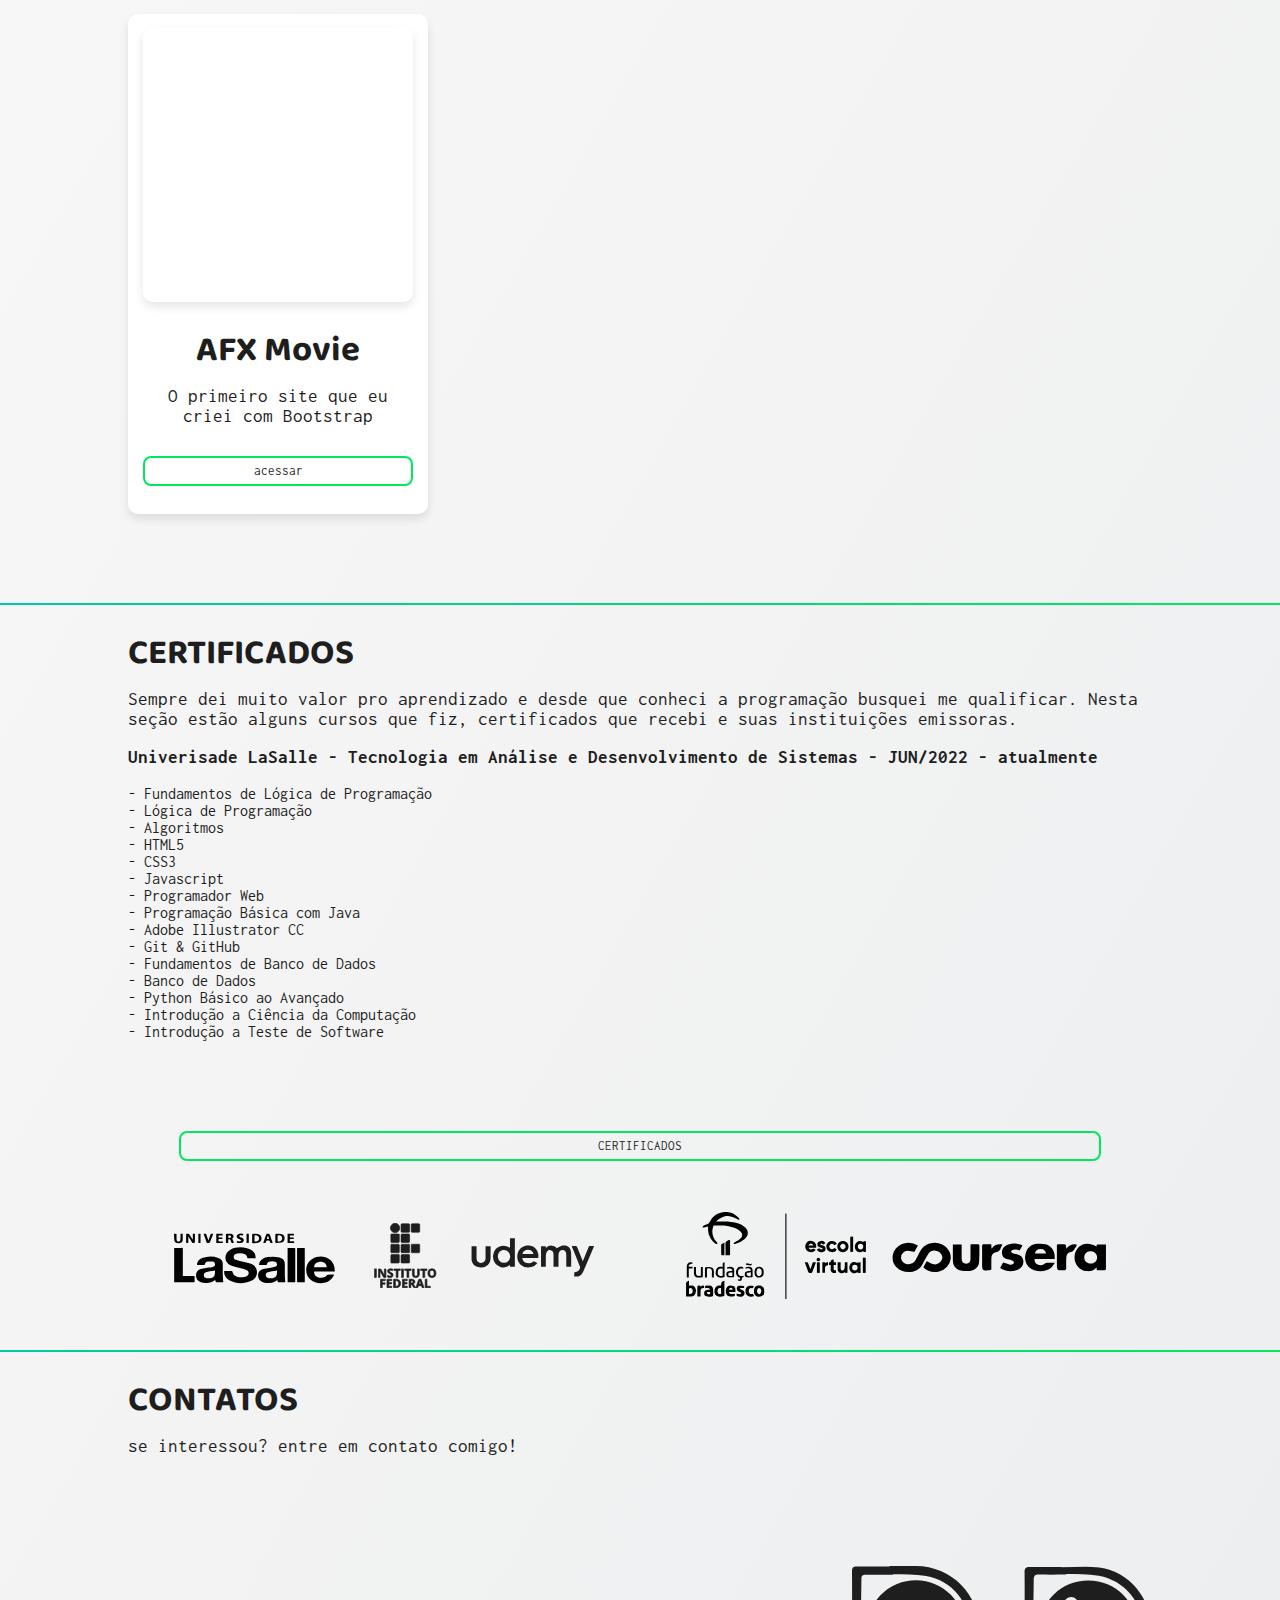
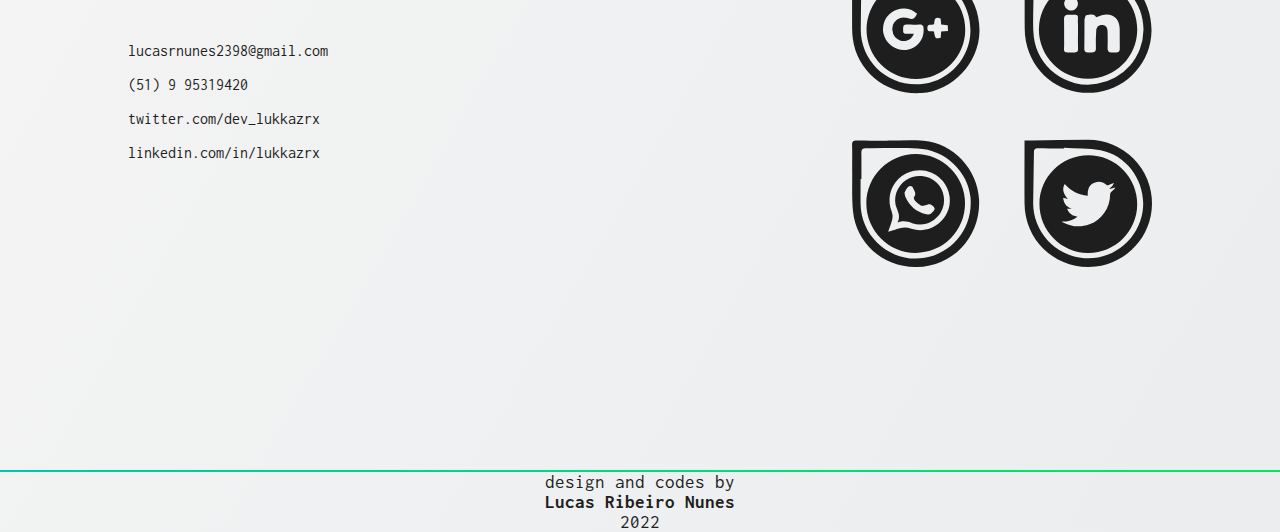
==== commit 96923574: "Desktop update 4" ====
--- a/index.html
+++ b/index.html
@@ -30,8 +30,13 @@
       <img class="img-data" src="./img/datascienceimg2.svg" alt="Data Science image">
       <div class="informations">
           <h1 id="tittle">DATA SCIENCE WITH PYTHON</h1>
-          <p>seja bem-vindo! venha conhecer um pouco mais sobre a trajetória do Lucas Ribeiro Nunes</p>
+          <p>
+            Seja bem-vindo! venha conhecer um pouco mais sobre o <strong>LUCAS RIBEIRO NUNES</strong>,
+            sua trajetória em <strong>DATA SCIENCE</strong> com <strong>PYTHON</strong>,
+            seus <strong>PROJETOS</strong>, <strong>CURSOS</strong> e <strong>CERTIFICADOS</strong>!
+          </p>
             <button onclick="window.location='https://github.com/lukkazrx';" value="click here" class="btn">GitHub</button>
+          <br>
       </div>
     </section>
 
@@ -56,7 +61,7 @@
                 quod laboriosam laborum enim libero nostrum officia iste facere perspiciatis iure. 
                 Laboriosam autem iusto natus.
              </p>
-                          <p>
+              <p>
               Lorem ipsum, dolor sit amet consectetur adipisicing elit.
                Labore magni officiis temporibus, consequatur sequi quisquam
                 quod laboriosam laborum enim libero nostrum officia iste facere perspiciatis iure. 
@@ -69,7 +74,7 @@
     <!-- Terceira tela -->
     <section id="section-three" class="projects border-gradient espacamento secao">
       <h2>PROJETOS</h2>
-      <p>(todos os meus projetos estão disponíveis no meu github)</p>
+      <p>(todos os meus projetos estão disponíveis no meu <a id="project-link-github" href="https://github.com/lukkazrx">github</a>)</p>
       <div class="card-container">
         <div class="card">
           <div class="iframecard">
@@ -81,8 +86,8 @@
             <button class="btn-card" onclick="window.location='https://lukkazrx.github.io/AFXMovie/';" value="click here">acessar</button>
           </div>
         </div>
-        
       </div>
+
     </section>
 
     <!-- Quarta tela -->
@@ -112,6 +117,7 @@
               <li>- Introdução a Teste de Software</li>
             </ul>
         </div>
+        <button onclick="window.location='https://github.com/lukkazrx';" value="click here" class="btn-certification">CERTIFICADOS</button>
 
         <div class="certificates">
           <img class="certificates-img" src="./img/certificate1img.svg" alt="">
--- a/style.css
+++ b/style.css
@@ -130,6 +130,14 @@
   width: 100%;
 }
 
+#project-link-github {
+  color: #00e95e;
+}
+
+#project-link-github:hover {
+  color:#00bfbc;
+}
+
 .card-container {
   height: 500px;
 }
@@ -186,6 +194,25 @@
   padding-bottom: 5%;
 }
 
+.btn-certification {
+  height: 30px;
+  min-width: 280px;
+  margin: 5%;
+  font-family: 'Inconsolata';
+  border-radius: 8px;
+  border: 2px solid #00e95e;
+  background-color: transparent;
+  text-align: center;
+  display: flex;
+  justify-content: center;
+  align-items: center;
+}
+
+.btn-certification:hover {
+  background-image: linear-gradient(120deg, #00bfbc 0%, #00e95e 100%);
+  border: 2px solid #00befc;
+  color: #f4f4f4;
+}
 
 .certificates-img {
   max-width: 420px;
@@ -239,6 +266,7 @@
     color: #00e95e;
     cursor: pointer;
   }
+  
 }
 
 @media (min-width: 992px) {
@@ -290,7 +318,7 @@
   }
 
   .btn {
-    margin-top: 200px;
+    margin-top: 150px;
     height: 40px;
   }
 
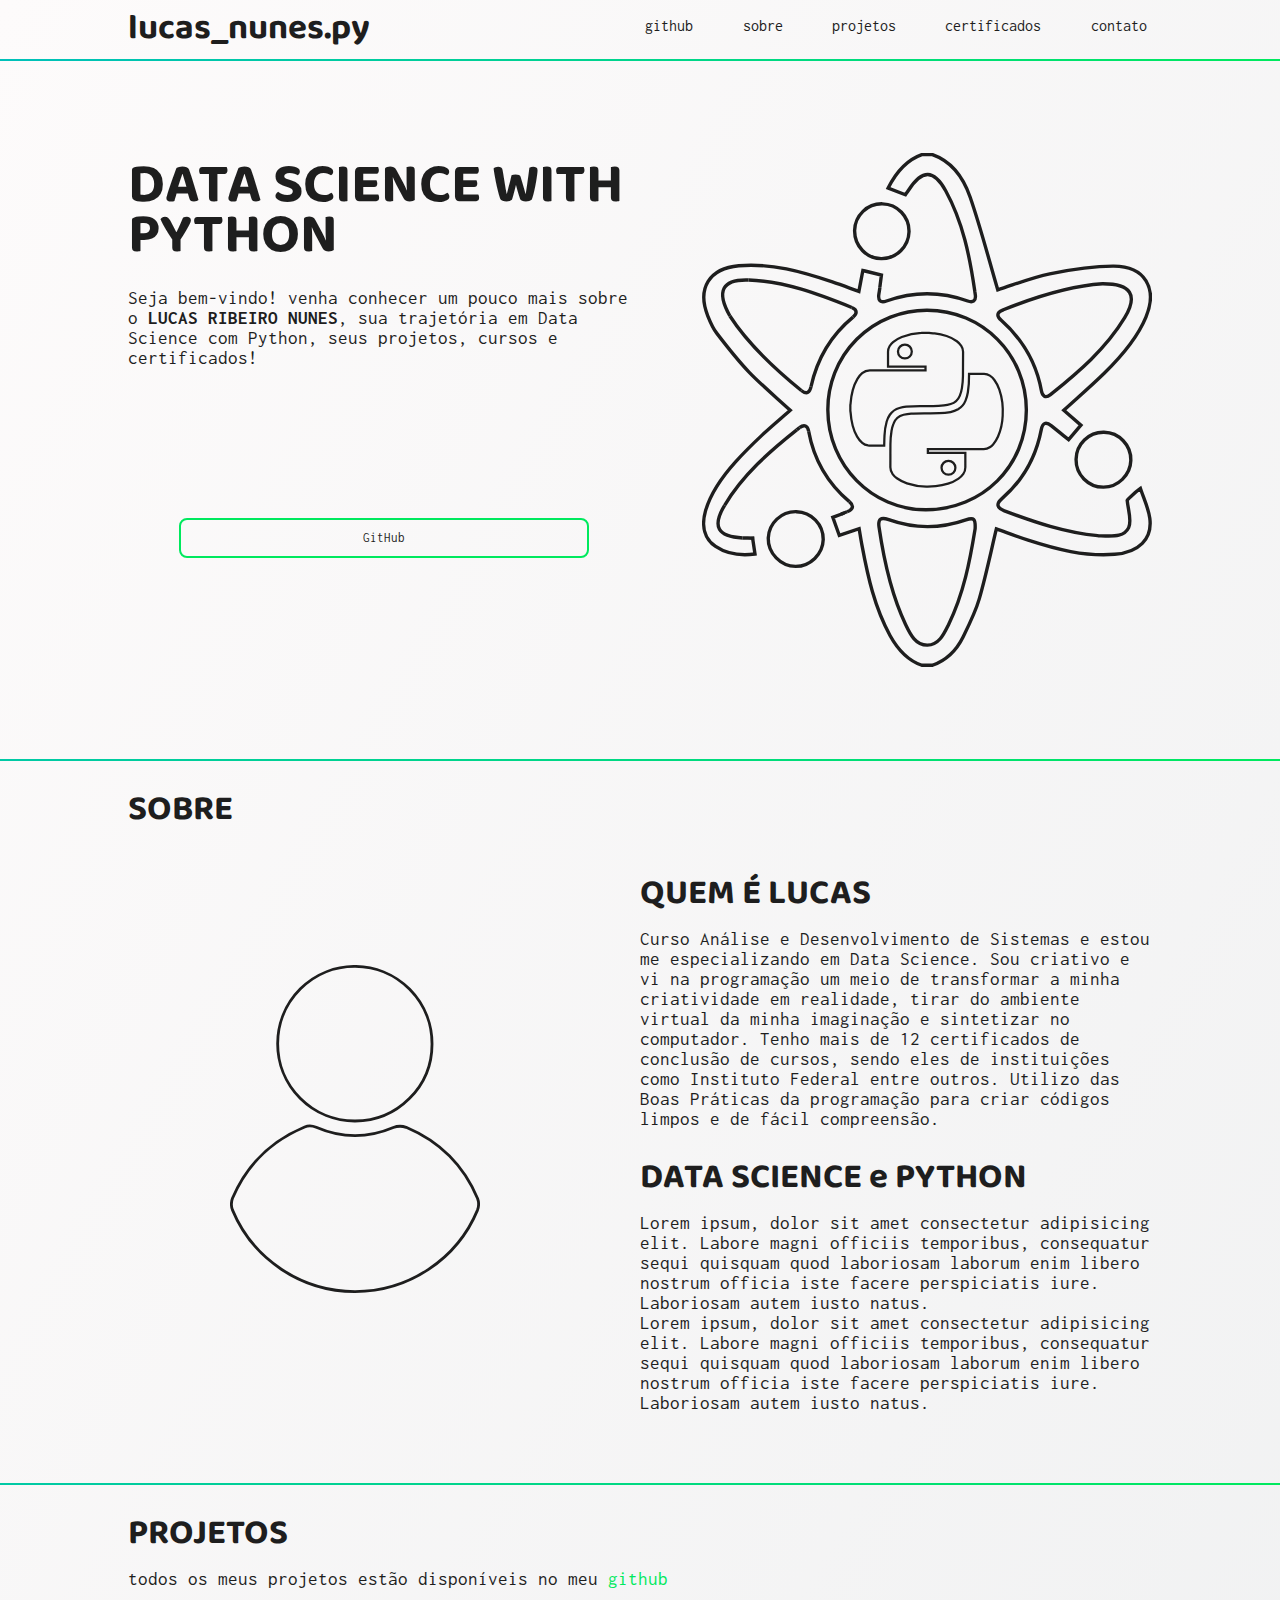
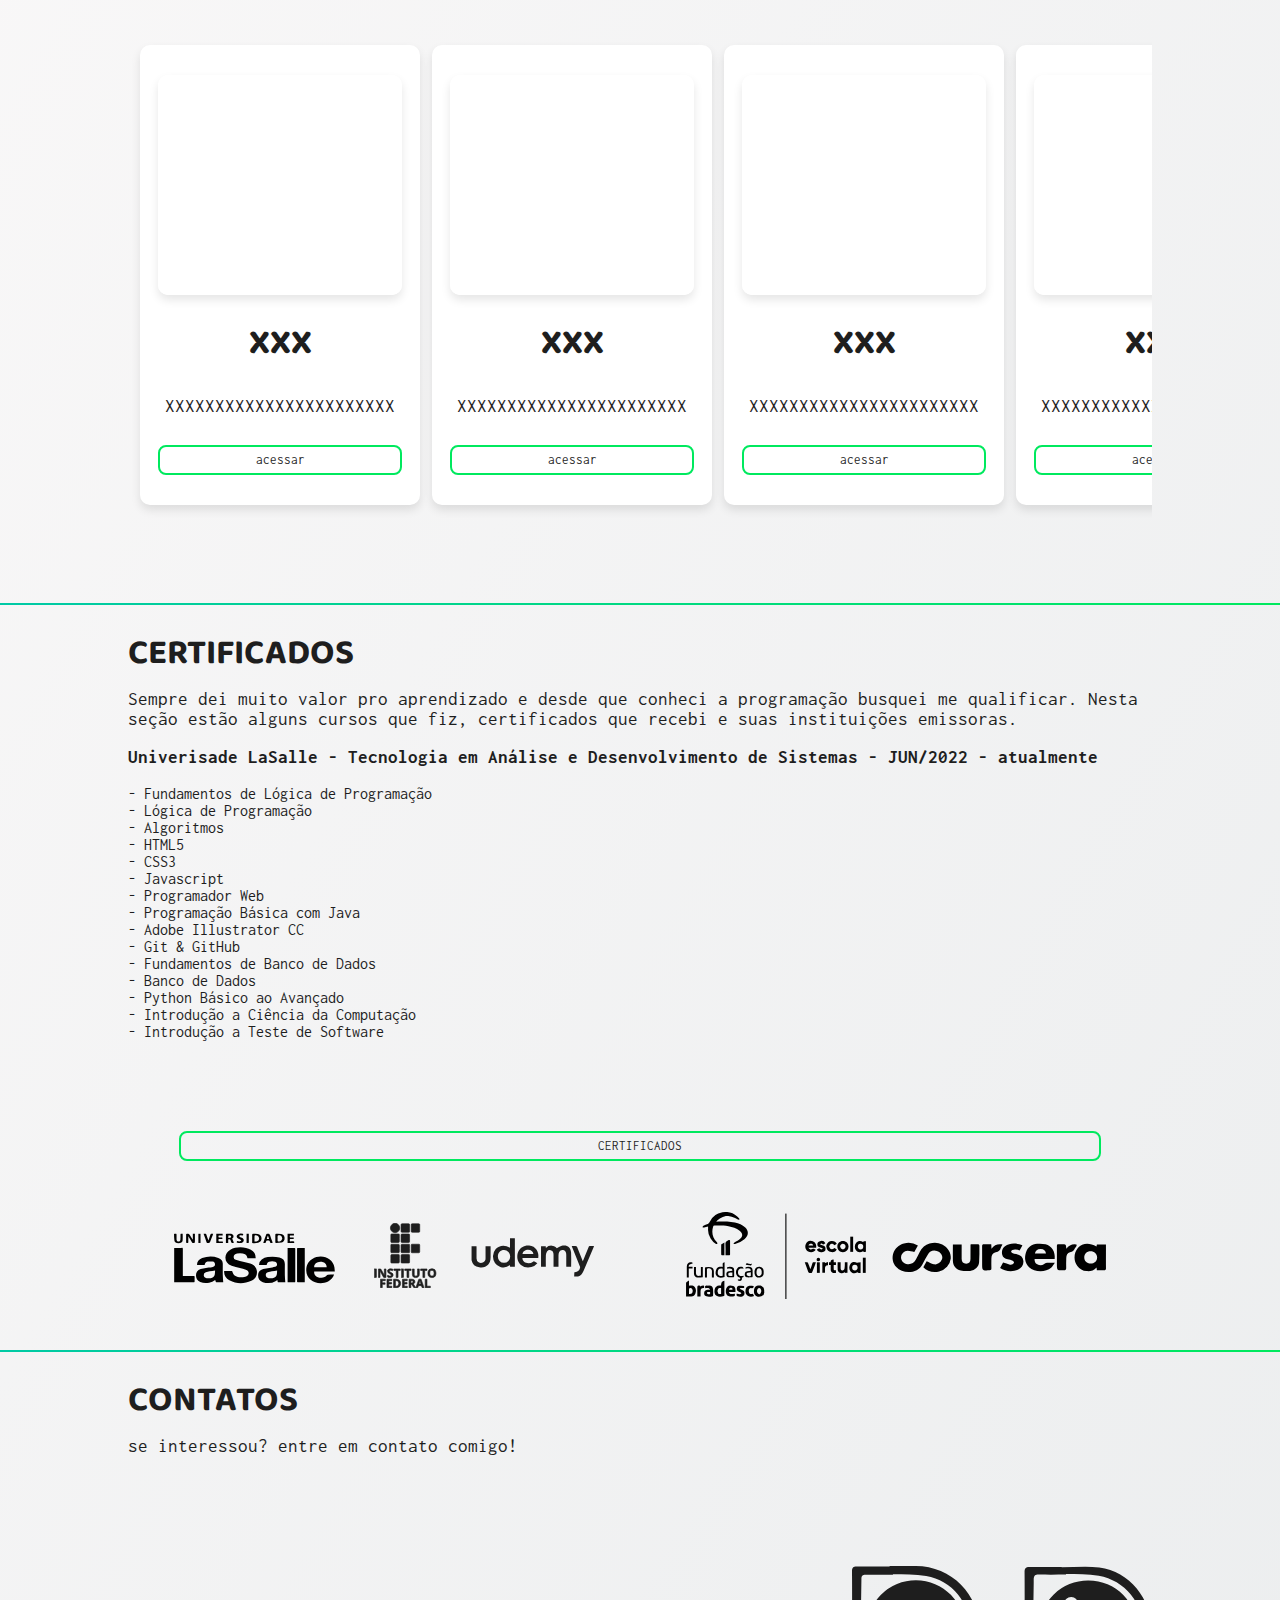
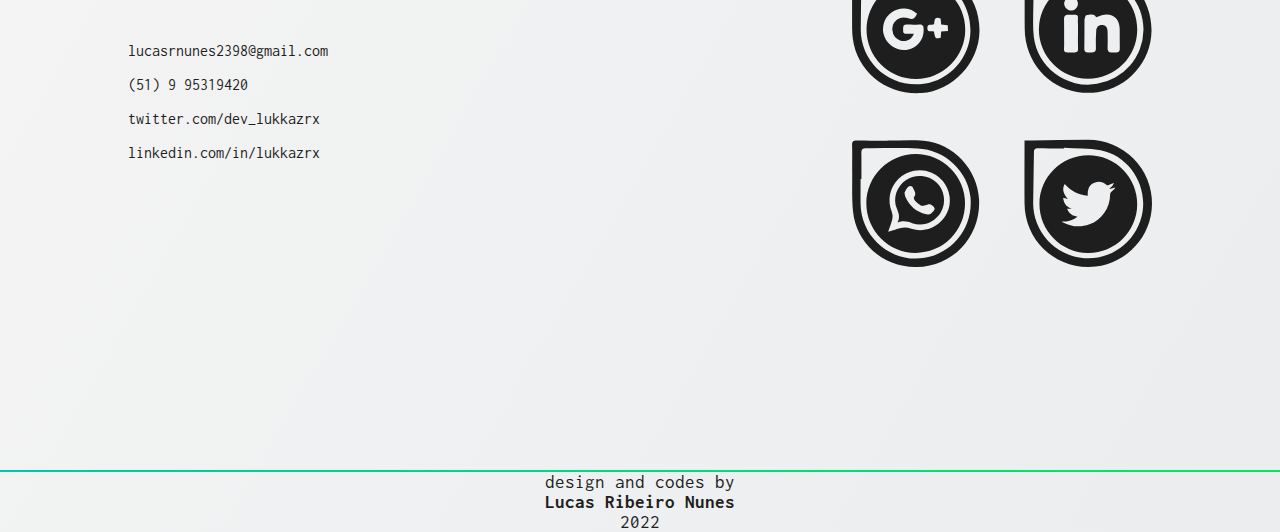
==== commit 92c30fd7: "Cards and links update" ====
--- a/index.html
+++ b/index.html
@@ -12,7 +12,7 @@
 <body>
   <header>
     <nav class="logo border-gradient">
-      <h2 id="logo-text">lucas_nunes.py</h2>
+      <h2 id="logo-text"><a href="https://lukkazrx.github.io/portifolio/">lucas_nunes.py</a></h2>
       <div class="navegation-list">
           <ul class="navegation-list2 list">
             <li class="itens"><a target="_blank" href="https://github.com/lukkazrx">github</a></li>
@@ -32,8 +32,8 @@
           <h1 id="tittle">DATA SCIENCE WITH PYTHON</h1>
           <p>
             Seja bem-vindo! venha conhecer um pouco mais sobre o <strong>LUCAS RIBEIRO NUNES</strong>,
-            sua trajetória em <strong>DATA SCIENCE</strong> com <strong>PYTHON</strong>,
-            seus <strong>PROJETOS</strong>, <strong>CURSOS</strong> e <strong>CERTIFICADOS</strong>!
+            sua trajetória em Data Science com Python,
+            seus projetos, cursos e certificados!
           </p>
             <button onclick="window.location='https://github.com/lukkazrx';" value="click here" class="btn">GitHub</button>
           <br>
@@ -44,7 +44,7 @@
     <section id="section-two" class="border-gradient espacamento secao">
       <h2 id="subtittle">SOBRE</h2>
       <div class="about">
-          <img class="about-img" src="./img/profileimg.svg" alt="">
+          <img class="about-img" src="./img/profileimg.svg" alt="profile image">
           <div class="informations-about">
             <h3>QUEM É LUCAS</h3>
              <p>Curso Análise e Desenvolvimento de Sistemas e estou me especializando em Data Science.
@@ -74,20 +74,56 @@
     <!-- Terceira tela -->
     <section id="section-three" class="projects border-gradient espacamento secao">
       <h2>PROJETOS</h2>
-      <p>(todos os meus projetos estão disponíveis no meu <a id="project-link-github" href="https://github.com/lukkazrx">github</a>)</p>
+      <p>todos os meus projetos estão disponíveis no meu <a id="project-link-github" href="https://github.com/lukkazrx">github</a></p>
+      <br>
+      <br>
       <div class="card-container">
+
         <div class="card">
           <div class="iframecard">
-            <iframe src="https://lukkazrx.github.io/AFXMovie/" width="100%" height="100%" frameborder="0"></iframe>
+            <iframe src="" width="100%" height="100%" frameborder="0"></iframe>
           </div>
           <div class="card-description">
-            <h3>AFX Movie</h3>
-            <p>O primeiro site que eu criei com Bootstrap</p>
-            <button class="btn-card" onclick="window.location='https://lukkazrx.github.io/AFXMovie/';" value="click here">acessar</button>
+            <h3>XXX</h3>
+            <p>XXXXXXXXXXXXXXXXXXXXXXX</p>
+            <button class="btn-card" onclick="window.location='';" value="click here">acessar</button>
           </div>
         </div>
+
+        <div class="card">
+          <div class="iframecard">
+            <iframe src="" width="100%" height="100%" frameborder="0"></iframe>
+          </div>
+          <div class="card-description">
+            <h3>XXX</h3>
+            <p>XXXXXXXXXXXXXXXXXXXXXXX</p>
+            <button class="btn-card" onclick="window.location='';" value="click here">acessar</button>
+          </div>
+        </div>
+
+        <div class="card">
+          <div class="iframecard">
+            <iframe src="" width="100%" height="100%" frameborder="0"></iframe>
+          </div>
+          <div class="card-description">
+            <h3>XXX</h3>
+            <p>XXXXXXXXXXXXXXXXXXXXXXX</p>
+            <button class="btn-card" onclick="window.location='';" value="click here">acessar</button>
+          </div>
+        </div>
+
+        <div class="card">
+          <div class="iframecard">
+            <iframe src="" width="100%" height="100%" frameborder="0"></iframe>
+          </div>
+          <div class="card-description">
+            <h3>XXX</h3>
+            <p>XXXXXXXXXXXXXXXXXXXXXXX</p>
+            <button class="btn-card" onclick="window.location='';" value="click here">acessar</button>
+          </div>
+        </div>
+        
       </div>
-
     </section>
 
     <!-- Quarta tela -->
@@ -117,11 +153,10 @@
               <li>- Introdução a Teste de Software</li>
             </ul>
         </div>
-        <button onclick="window.location='https://github.com/lukkazrx';" value="click here" class="btn-certification">CERTIFICADOS</button>
-
+        <button onclick="window.location='certifications.html';" value="click here" class="btn-certification">CERTIFICADOS</button>
         <div class="certificates">
-          <img class="certificates-img" src="./img/certificate1img.svg" alt="">
-          <img class="certificates-img" src="./img/certificate2img.svg" alt="">
+          <img class="certificates-img" src="./img/certificate1img.svg" alt="institicoes">
+          <img class="certificates-img" src="./img/certificate2img.svg" alt="institicoes">
       </div>
     </section>
 
@@ -131,12 +166,12 @@
       <p>se interessou? entre em contato comigo!</p>
       <div class="contact">
         <div class="contact-img">
-          <img class="img-size" src="./img/socialimg.svg" alt="">
+          <img class="img-size" src="./img/socialimg.svg" alt="redes sociais image">
         </div>
         <ul class="list">
-          <li>lucasrnunes2398@gmail.com</li>
+          <li><a href="mailto:lucasrnunes2398@gmail.com?">lucasrnunes2398@gmail.com</a></li>
           <br>
-          <li>(51) 9 95319420</li>
+          <li><a target="_blank" href="https://wa.me/555195319420">(51) 9 95319420</a></li>
           <br>
           <li><a target="_blank" href="https://twitter.com/dev_lukkazrx">twitter.com/dev_lukkazrx</a></li>
           <br>
--- a/style.css
+++ b/style.css
@@ -10,7 +10,6 @@
   scroll-behavior: smooth;
 }
 
-
 body {
   background-image: linear-gradient(120deg, #fdfbfb 0%, #ebedee 100%);
 
@@ -30,6 +29,29 @@
   font-size: 1.2rem;
 }
 
+/* certifications page*/
+.menu-fixed {
+  background-image: linear-gradient(120deg, #fdfbfb 0%, #ebedee 100%);
+  width: 100%;
+  position: fixed;
+  top: 0;
+}
+
+#distance {
+  margin-top: 90px;
+}
+.certificate-container{
+  max-width: 100%;
+  margin-bottom: 5%; 
+}
+.certificate-imgs {
+  max-width: 40%;
+}
+.certificate-imgsY {
+  max-width: 30%;
+}
+
+/* certifications page end*/
 .logo {
   padding-left: 10%;
   padding-right: 10%;
@@ -126,9 +148,7 @@
 }
 
 /*  section projects */
-.projects {
-  width: 100%;
-}
+
 
 #project-link-github {
   color: #00e95e;
@@ -139,23 +159,32 @@
 }
 
 .card-container {
+  padding: 20px;
+  width: 100%;
   height: 500px;
+  display: flex;
+  scroll-snap-type: x mandatory;
+  scroll-padding: 12px;
+  scroll-snap-align: start;
+  overflow-x: scroll;
+  gap: 12px; 
 }
 
 .card {
-  position: relative;
   background-color: #fff;
+  flex: 0 0 100%;
   border-radius: 10px;
-  max-width: 300px;
-  height: 90%;
-  margin-top: 25px;
-  margin-bottom: 45px;
-  display: flex;
-  justify-content: center;
-  align-items: center;
-  flex-direction: column;
+  padding: 0.5%;
+  width: 260px;
+  max-width: 280px;
+  min-height: 360px;
   box-shadow: 0 5px 10px rgba(0, 0, 0, 0.1);
   text-align: center;
+  scroll-snap-align: start;
+  display: flex;
+  justify-content: center;
+  align-items: center;
+  flex-direction: column;
 }
 
 .iframecard {
@@ -163,19 +192,22 @@
   border-radius: 10px;
   border: 2px solid #fff;
   width: 90%;
-  height: 55%;
+  height: 220px;
   box-shadow: 0 5px 10px rgba(0, 0, 0, 0.1);
 }
 
 .card-description {
   width: 90%;
   height: 40%;
+  display: flex;
+  flex-direction: column;
+  justify-content: space-between;
 }
 
 .btn-card {
   height: 30px;
   width: 100%;
-  margin-top: 30px;
+  margin-top: 5%;
   font-family: 'Inconsolata';
   border: 2px solid #00e95e;
   border-radius: 8px;
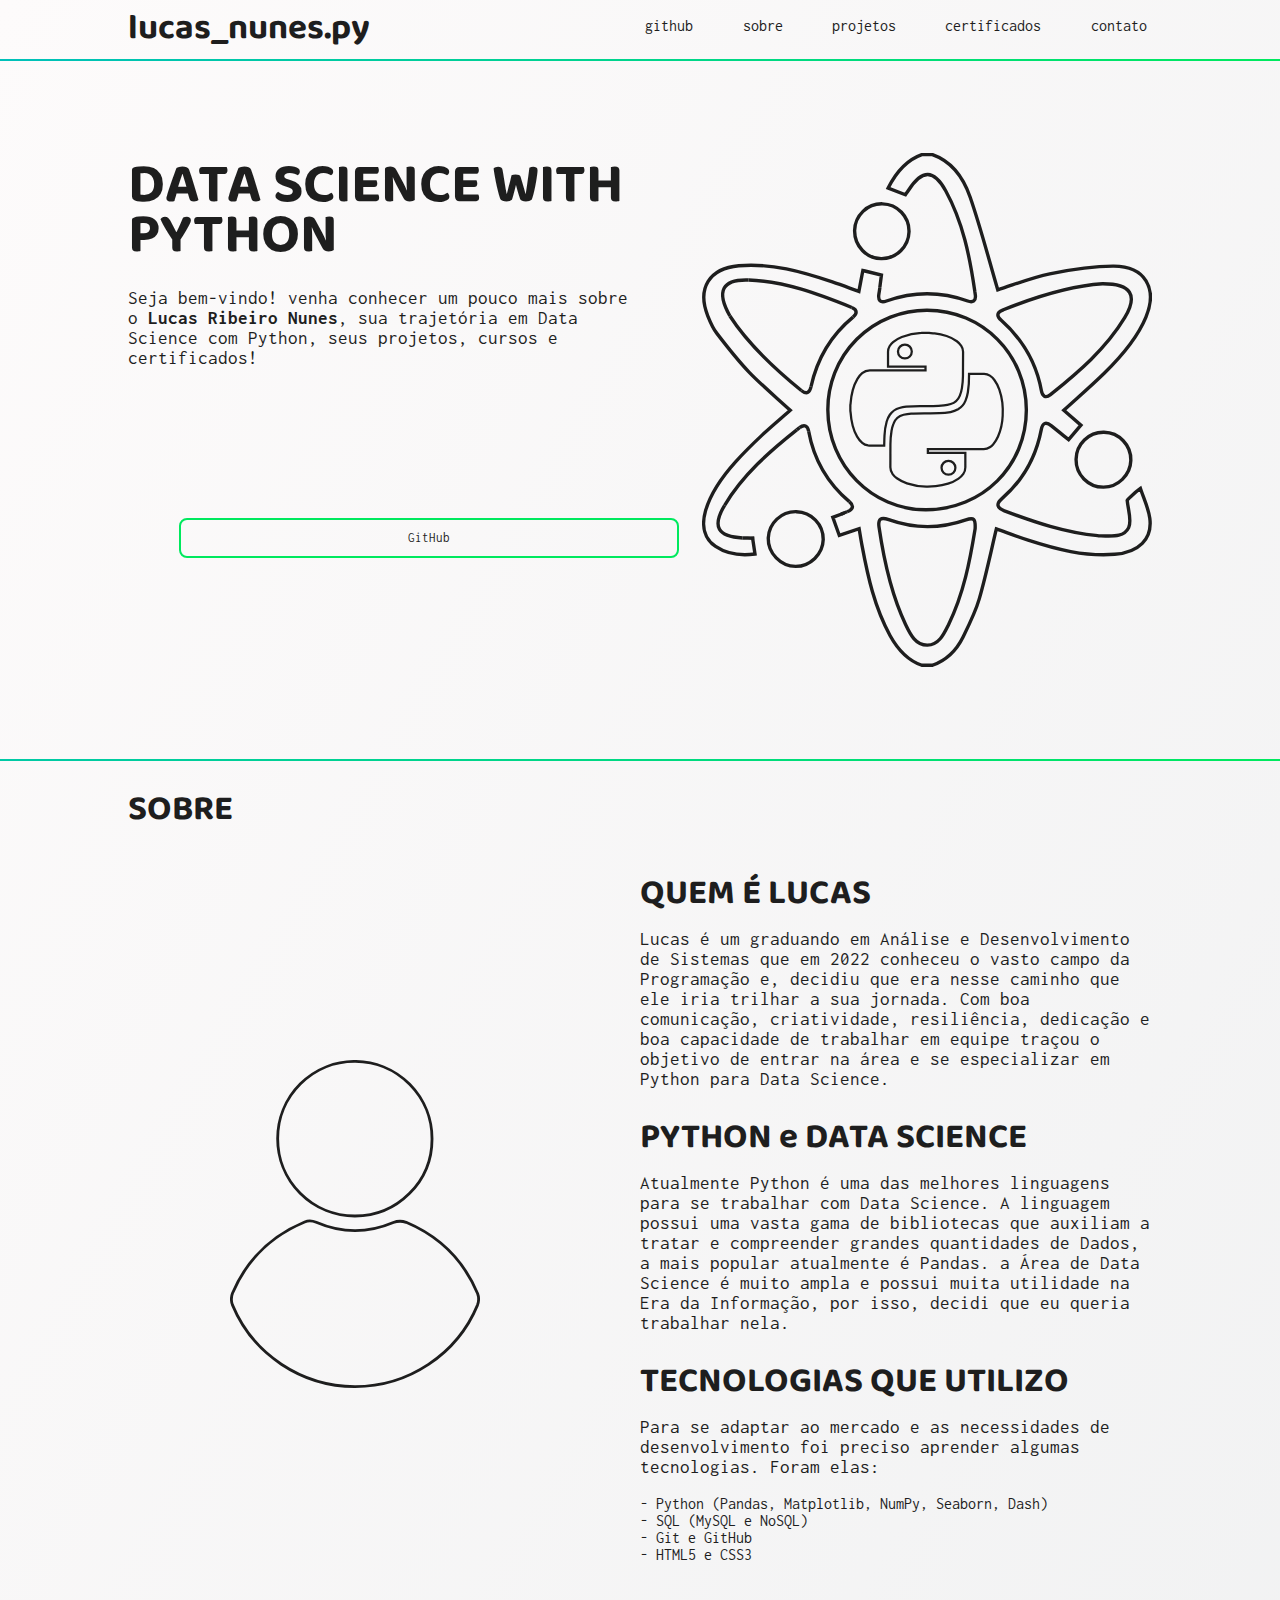
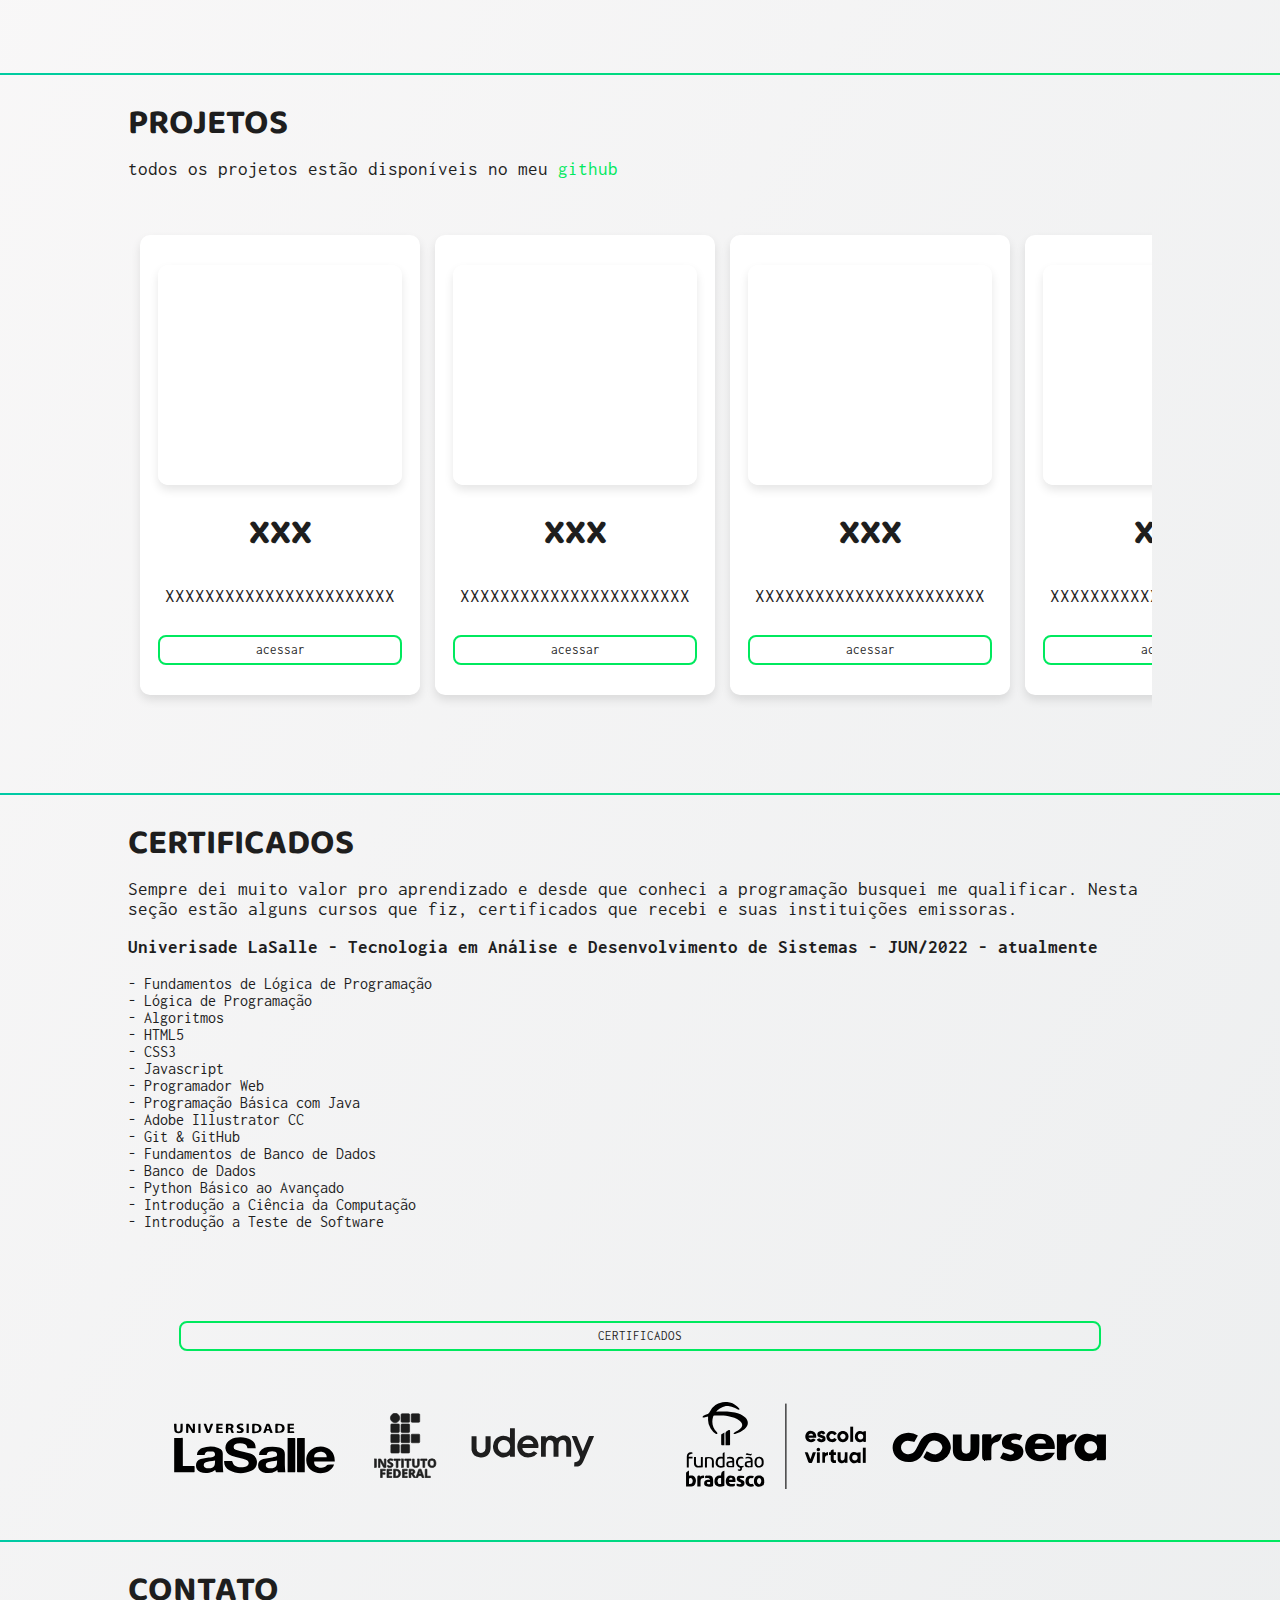
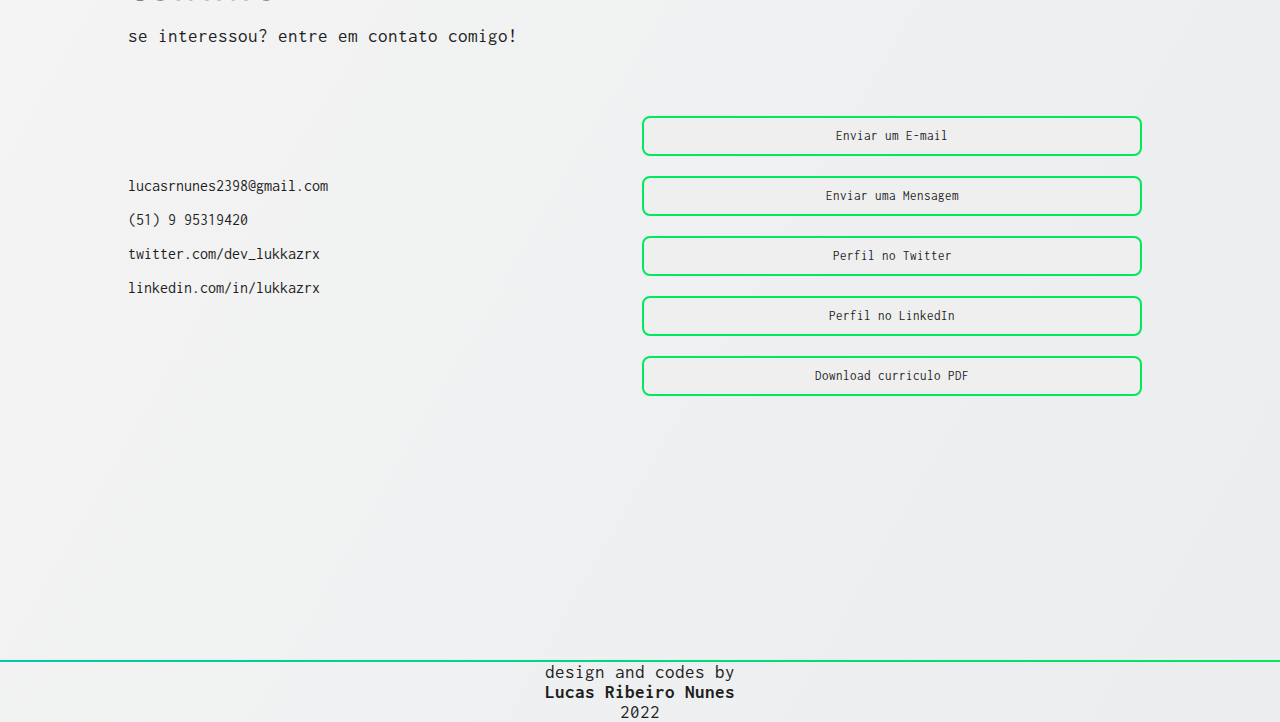
==== commit 5341f996: "Update scroll-bar design and contact section" ====
--- a/index.html
+++ b/index.html
@@ -31,7 +31,7 @@
       <div class="informations">
           <h1 id="tittle">DATA SCIENCE WITH PYTHON</h1>
           <p>
-            Seja bem-vindo! venha conhecer um pouco mais sobre o <strong>LUCAS RIBEIRO NUNES</strong>,
+            Seja bem-vindo! venha conhecer um pouco mais sobre o <strong>Lucas Ribeiro Nunes</strong>,
             sua trajetória em Data Science com Python,
             seus projetos, cursos e certificados!
           </p>
@@ -47,26 +47,30 @@
           <img class="about-img" src="./img/profileimg.svg" alt="profile image">
           <div class="informations-about">
             <h3>QUEM É LUCAS</h3>
-             <p>Curso Análise e Desenvolvimento de Sistemas e estou me especializando em Data Science.
-               Sou criativo e vi na programação um meio de transformar a minha criatividade em realidade, 
-               tirar do ambiente virtual da minha imaginação e sintetizar no computador.
-               Tenho mais de 12 certificados de conclusão de cursos, sendo eles de instituições como 
-               Instituto Federal entre outros.
-               Utilizo das Boas Práticas da programação para criar códigos limpos e de fácil compreensão.
+             <p>Lucas é um graduando em Análise e Desenvolvimento de Sistemas que em 2022 conheceu
+               o vasto campo da Programação e, decidiu que era nesse caminho que ele iria trilhar a
+              sua jornada. Com boa comunicação, criatividade, resiliência, dedicação e boa capacidade
+              de trabalhar em equipe traçou o objetivo de entrar na área e se especializar em Python para Data Science.
              </p>
-             <h3>DATA SCIENCE e PYTHON</h3>
+             <h3>PYTHON e DATA SCIENCE</h3>
              <p>
-              Lorem ipsum, dolor sit amet consectetur adipisicing elit.
-               Labore magni officiis temporibus, consequatur sequi quisquam
-                quod laboriosam laborum enim libero nostrum officia iste facere perspiciatis iure. 
-                Laboriosam autem iusto natus.
+              Atualmente Python é uma das melhores linguagens para se trabalhar com Data Science. A linguagem possui uma
+              vasta gama de bibliotecas que auxiliam a tratar e compreender grandes quantidades de Dados, a mais popular
+              atualmente é Pandas. a Área de Data Science é muito ampla e possui muita utilidade na Era da Informação,
+              por isso, decidi que eu queria trabalhar nela.
              </p>
-              <p>
-              Lorem ipsum, dolor sit amet consectetur adipisicing elit.
-               Labore magni officiis temporibus, consequatur sequi quisquam
-                quod laboriosam laborum enim libero nostrum officia iste facere perspiciatis iure. 
-                Laboriosam autem iusto natus.
+             <h3>TECNOLOGIAS QUE UTILIZO</h3>
+             <p>
+              Para se adaptar ao mercado e as necessidades de desenvolvimento foi preciso aprender algumas tecnologias. Foram elas:
              </p>
+             <br>
+             <ul class="list">
+              <li>- Python (Pandas, Matplotlib, NumPy, Seaborn, Dash)</li>
+              <li>- SQL (MySQL e NoSQL)</li>
+              <li>- Git e GitHub</li>
+              <li>- HTML5 e CSS3</li>
+             </ul>
+            
           </div>
       </div>
     </section>
@@ -74,7 +78,7 @@
     <!-- Terceira tela -->
     <section id="section-three" class="projects border-gradient espacamento secao">
       <h2>PROJETOS</h2>
-      <p>todos os meus projetos estão disponíveis no meu <a id="project-link-github" href="https://github.com/lukkazrx">github</a></p>
+      <p>todos os projetos estão disponíveis no meu <a id="project-link-github" href="https://github.com/lukkazrx">github</a></p>
       <br>
       <br>
       <div class="card-container">
@@ -162,12 +166,9 @@
 
     <!-- Quinta tela -->
     <section id="section-five" class="border-gradient espacamento secao">
-      <h2>CONTATOS</h2>
+      <h2>CONTATO</h2>
       <p>se interessou? entre em contato comigo!</p>
       <div class="contact">
-        <div class="contact-img">
-          <img class="img-size" src="./img/socialimg.svg" alt="redes sociais image">
-        </div>
         <ul class="list">
           <li><a href="mailto:lucasrnunes2398@gmail.com?">lucasrnunes2398@gmail.com</a></li>
           <br>
@@ -177,6 +178,15 @@
           <br>
           <li><a target="_blank" href="https://www.linkedin.com/in/lukkazrx/">linkedin.com/in/lukkazrx</a></li>
         </ul>
+        <br>
+        <br>
+        <div class="contact-buttons">
+          <button onclick="window.location='mailto:lucasrnunes2398@gmail.com?';" value="click here" class="btn-contact">Enviar um E-mail</button>
+          <button onclick="window.location='https://wa.me/555195319420';" value="click here" class="btn-contact">Enviar uma Mensagem</button>
+          <button onclick="window.location='https://twitter.com/dev_lukkazrx';" value="click here" class="btn-contact">Perfil no Twitter</button>
+          <button onclick="window.location='https://www.linkedin.com/in/lukkazrx/';" value="click here" class="btn-contact">Perfil no LinkedIn</button>
+          <button onclick="window.location='https://drive.google.com/u/0/uc?id=17Gw4XK7d6hAeAnA5vjjeCU1jOMlkA9qE&export=download';" value="click here" class="btn-contact">Download curriculo PDF</button>
+        </div>
       </div>
     </section>
   </main>
--- a/style.css
+++ b/style.css
@@ -12,7 +12,20 @@
 
 body {
   background-image: linear-gradient(120deg, #fdfbfb 0%, #ebedee 100%);
-
+}
+
+body::-webkit-scrollbar {
+  width: 10px;              
+}
+
+body::-webkit-scrollbar-track {
+  background-color: #dedede;
+}
+
+body::-webkit-scrollbar-thumb {
+  background-image: linear-gradient(to top, #00e95e, #00bfbc 100%); 
+  border-radius: 20px;       
+  border: 3px solid #dedede;  
 }
 
 .img-size {
@@ -46,9 +59,12 @@
 }
 .certificate-imgs {
   max-width: 40%;
-}
+  transition: 0.2s;
+}
+
 .certificate-imgsY {
   max-width: 30%;
+  transition: 0.8s;
 }
 
 /* certifications page end*/
@@ -167,7 +183,7 @@
   scroll-padding: 12px;
   scroll-snap-align: start;
   overflow-x: scroll;
-  gap: 12px; 
+  gap: 15px; 
 }
 
 .card {
@@ -185,6 +201,12 @@
   justify-content: center;
   align-items: center;
   flex-direction: column;
+  transition: transform 0.1s;
+}
+
+.card:hover{
+  transform: scale(1.04);
+  z-index: 1000;
 }
 
 .iframecard {
@@ -260,13 +282,24 @@
   margin-bottom: 60px;
 }
 
-.contact-img {
-  margin-top: 50px;
-  margin-bottom: 50px;
-  display: flex;
-  justify-content: flex;
-  align-items: center;
-  margin-bottom: 60px;
+.btn-contact {
+  min-width: 280px;
+  min-height: 40px;
+  margin: 10px;
+  font-family: 'Inconsolata';
+  border: 2px solid #00e95e;
+  border-radius: 8px;
+}
+
+.btn-contact:hover {
+  background-image: linear-gradient(120deg, #00bfbc 0%, #00e95e 100%);
+  border: 2px solid #00befc;
+  color: #f4f4f4;
+}
+
+.contact-buttons {
+  display: flex;
+  flex-direction: column;
 }
 
 footer p {
@@ -298,10 +331,17 @@
     color: #00e95e;
     cursor: pointer;
   }
-  
-}
-
-@media (min-width: 992px) {
+  .btn {
+    min-width: 500px;
+  }
+
+  .btn-certification {
+    min-width: 550px;
+  }
+
+}
+
+@media (min-width: 990px) {
   .logo {
     display: flex;
     justify-content: space-between;
@@ -397,11 +437,11 @@
 
   .contact {
     display: flex;
-    flex-direction: row-reverse;
-    justify-content: space-between;
-  }
-
-  .img-size {
-    width: 300px;
+    flex-direction: row;
+    justify-content: space-between;
+  }
+
+  .btn-contact {
+    min-width: 500px;
   }
 }